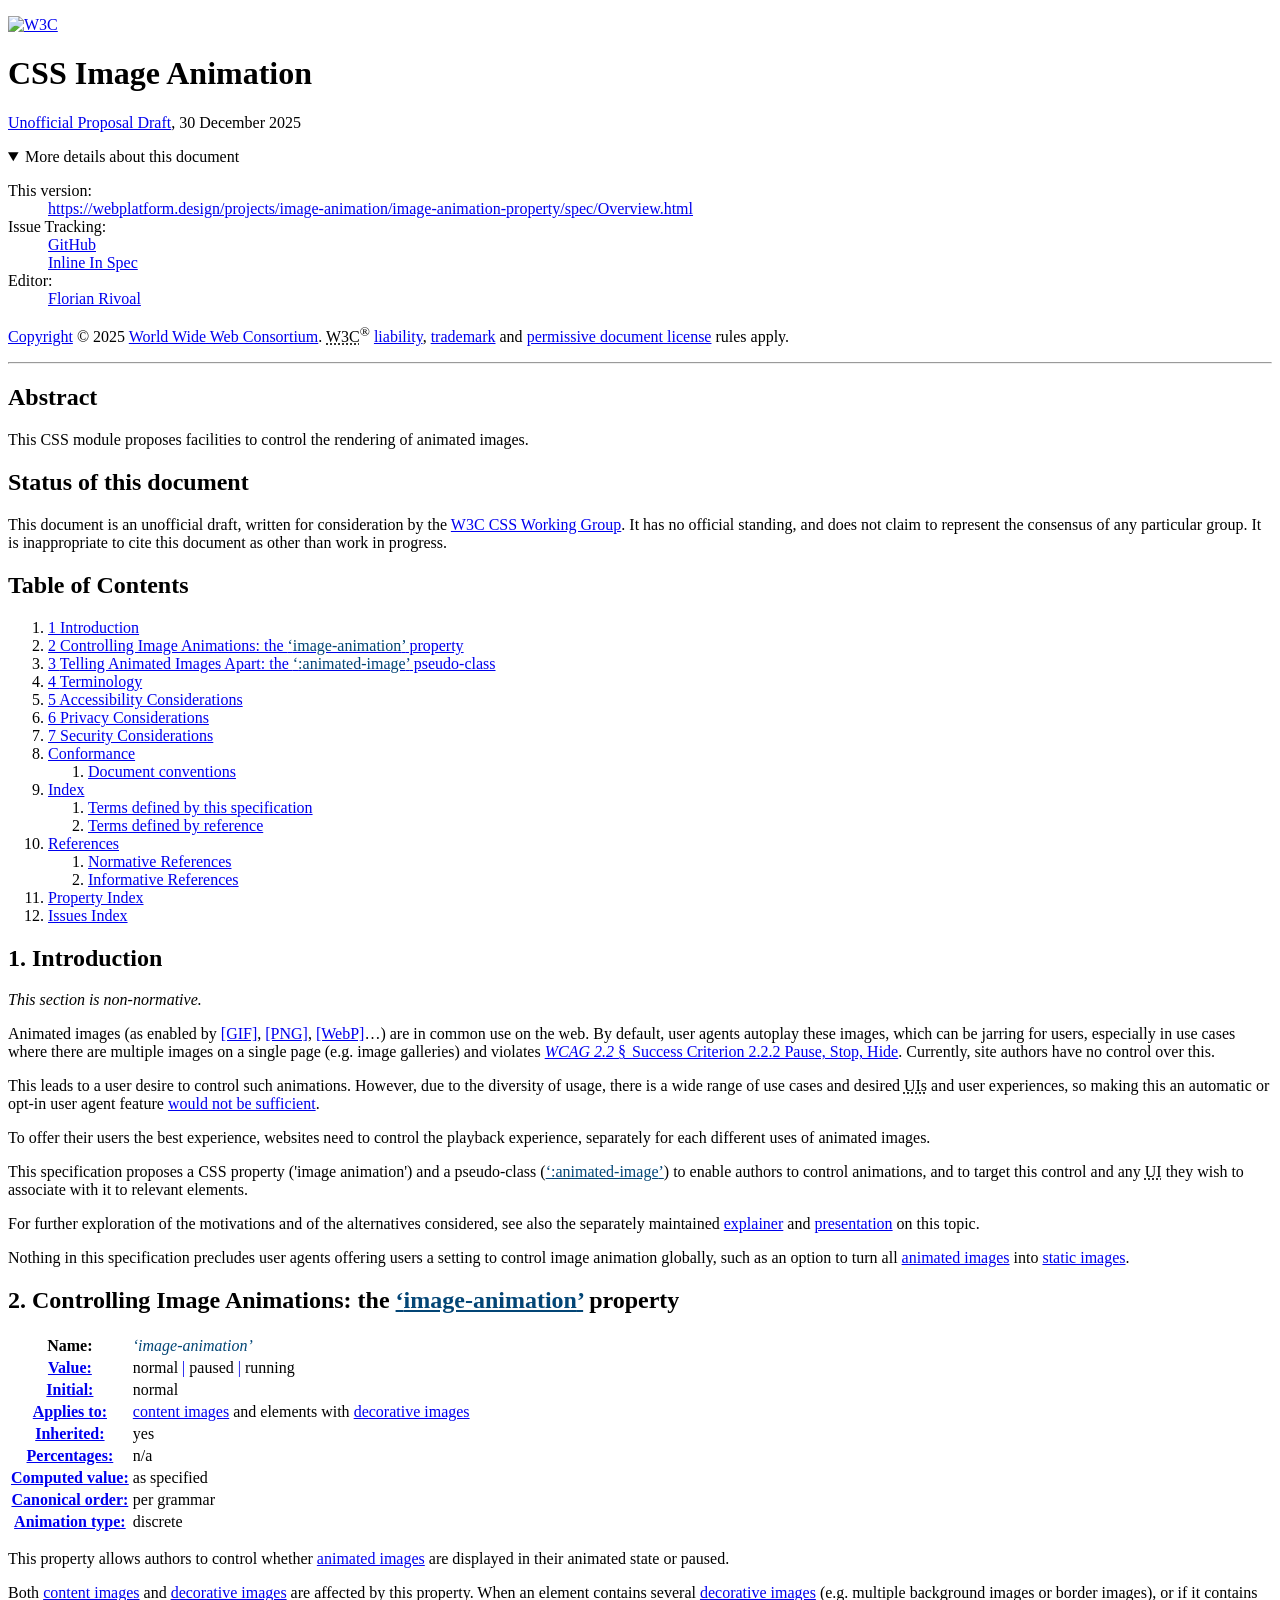
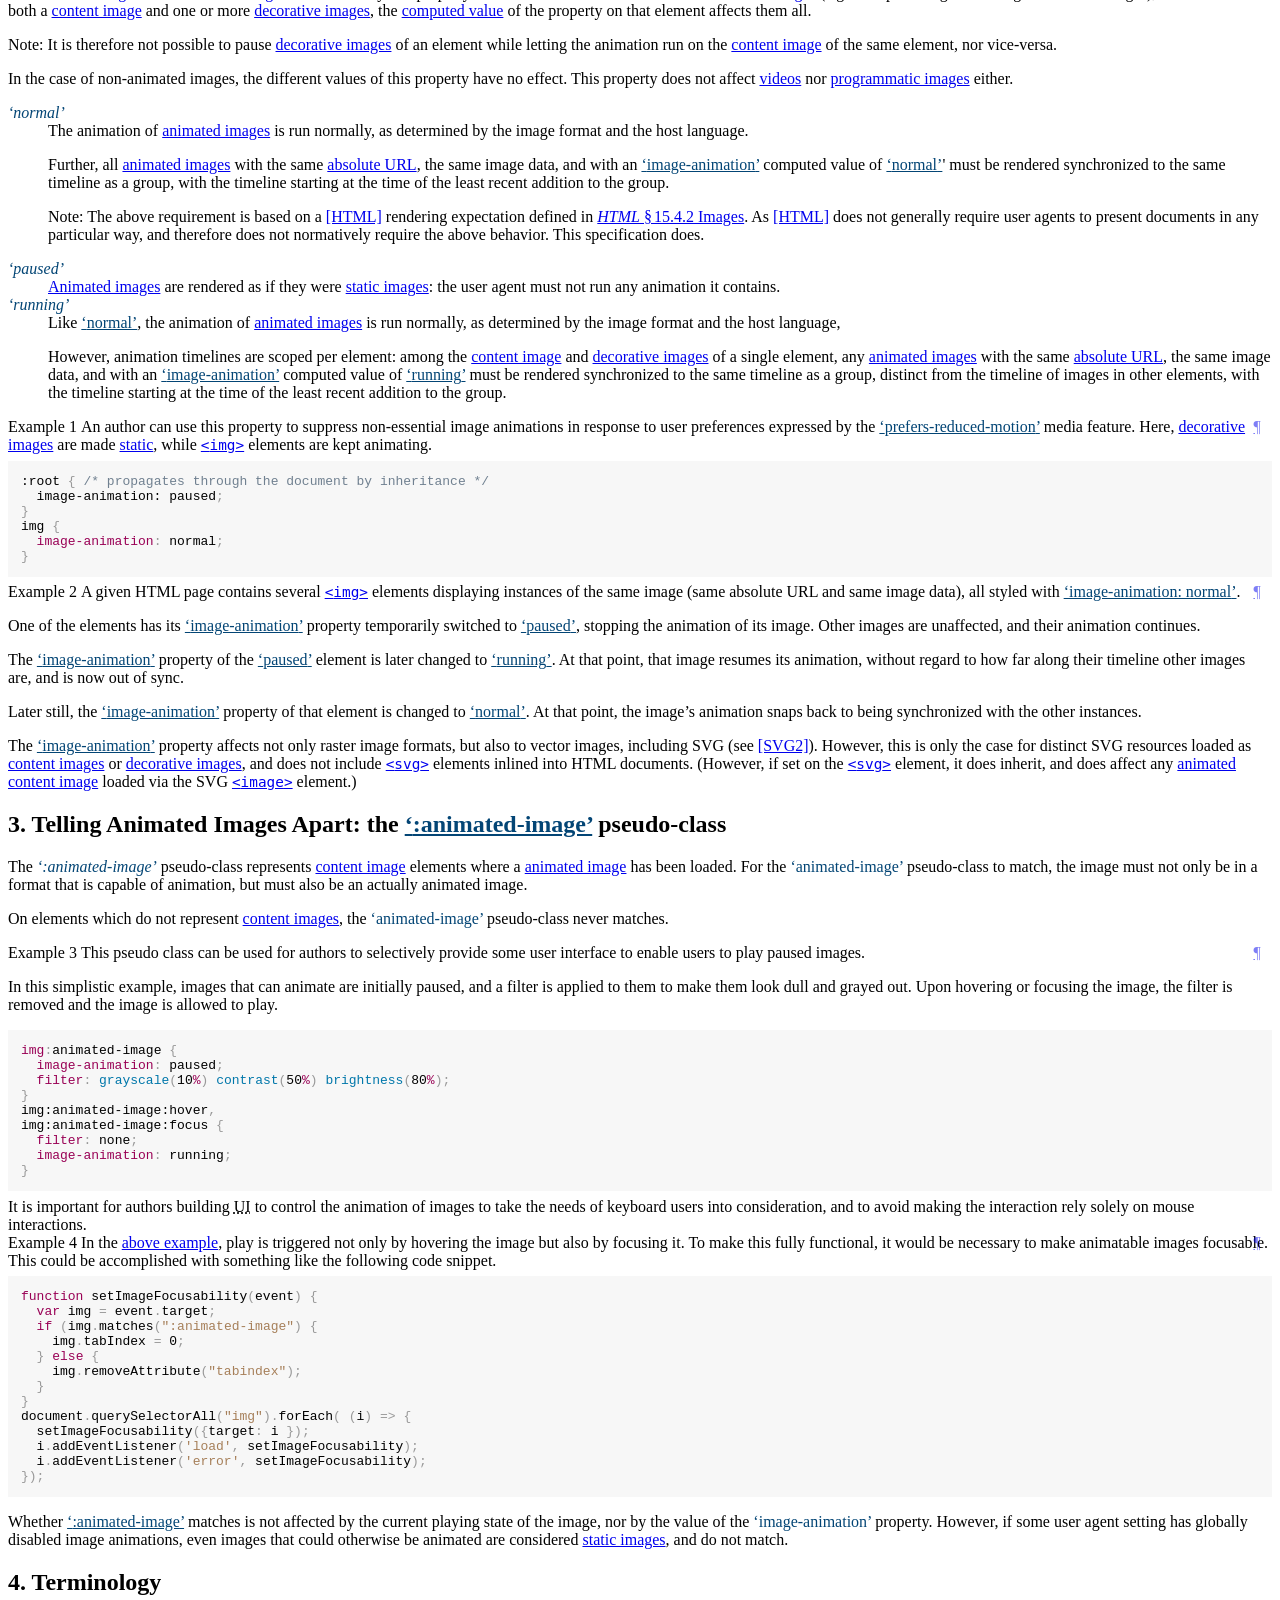
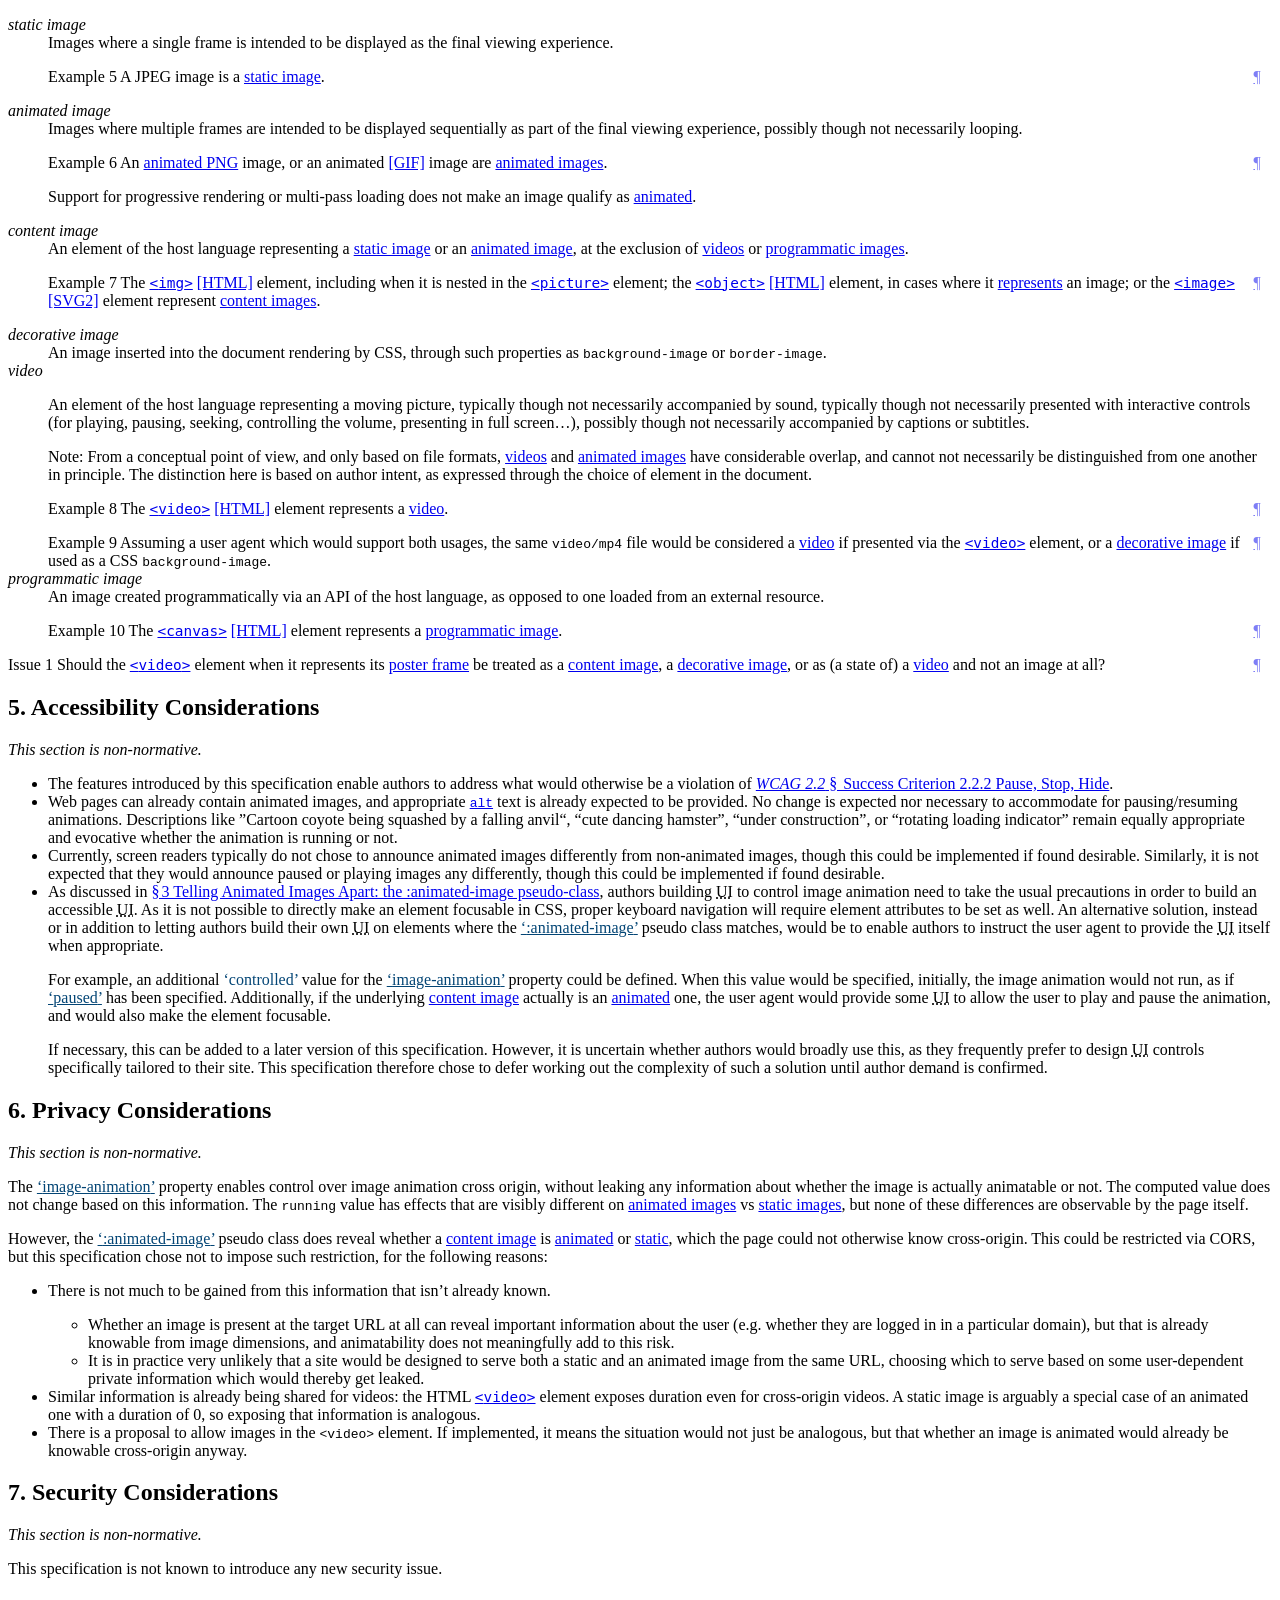
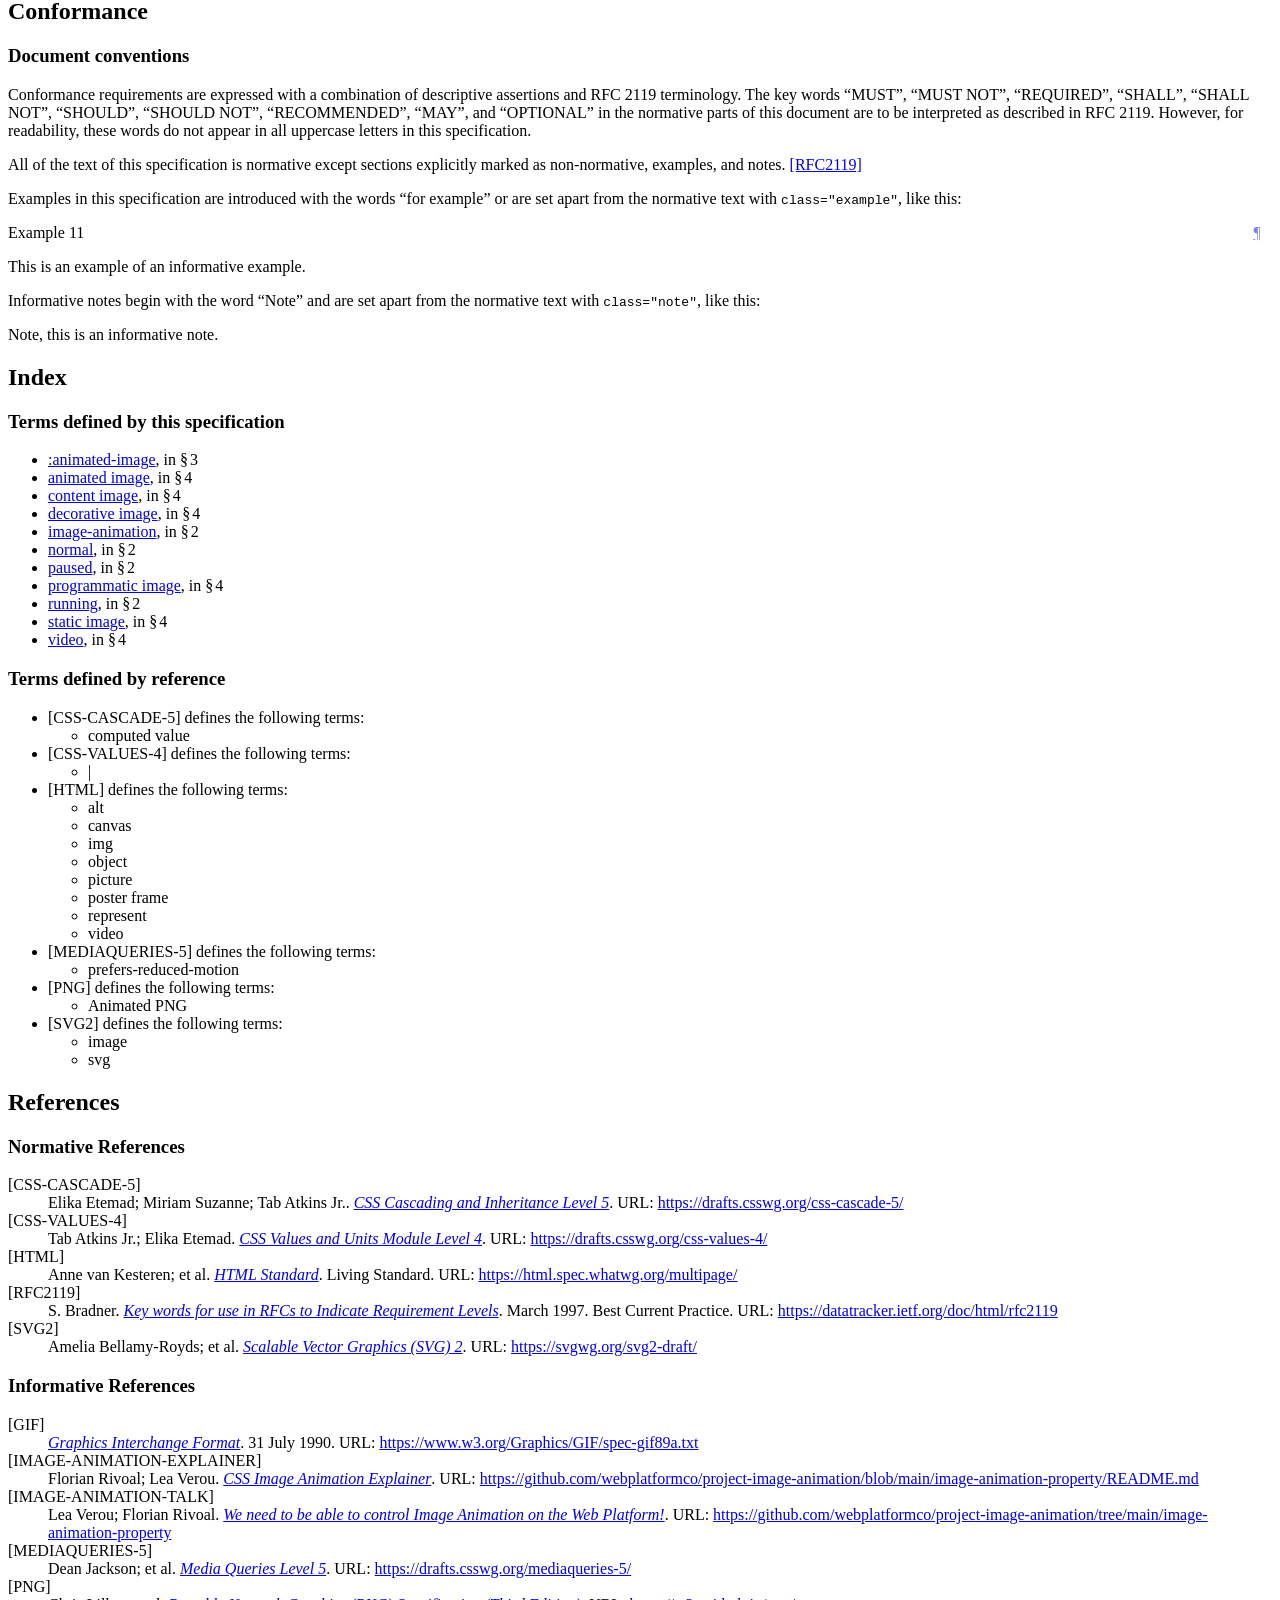
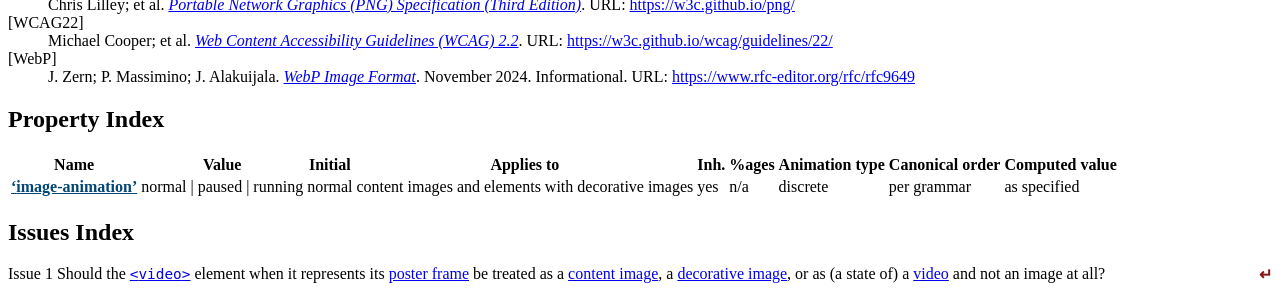
==== image-animation-property/spec/Overview.html @ d6d46c30 "Add first draft of css spec for image animation" ====
<!doctype html><html lang="en">
 <head>
  <meta content="text/html; charset=utf-8" http-equiv="Content-Type">
  <meta content="width=device-width, initial-scale=1, shrink-to-fit=no" name="viewport">
  <title>CSS Image Animation</title>
  <meta content="UD" name="w3c-status">
  <link href="https://www.w3.org/StyleSheets/TR/2021/W3C-UD" rel="stylesheet">
  <meta content="Bikeshed version be42ac8f6, updated Mon Dec 22 21:45:05 2025 +0000" name="generator">
  <link href="https://webplatform.design/projects/image-animation/image-animation-property/spec/Overview.html" rel="canonical">
  <link href="https://www.w3.org/2008/site/images/favicon.ico" rel="icon">
  <meta content="af0e8316a4fd6aa666dcb60cdbe8f137512e8026" name="revision">
  <meta content="dark light" name="color-scheme">
  <link href="https://www.w3.org/StyleSheets/TR/2021/dark.css" media="(prefers-color-scheme: dark)" rel="stylesheet" type="text/css">
<style>/* Boilerplate: style-autolinks */
.css.css, .property.property, .descriptor.descriptor {
    color: var(--a-normal-text);
    font-size: inherit;
    font-family: inherit;
}
.css::before, .property::before, .descriptor::before {
    content: "‘";
}
.css::after, .property::after, .descriptor::after {
    content: "’";
}
.property, .descriptor {
    /* Don't wrap property and descriptor names */
    white-space: nowrap;
}
.type { /* CSS value <type> */
    font-style: italic;
}
pre .property::before, pre .property::after {
    content: "";
}
[data-link-type="property"]::before,
[data-link-type="propdesc"]::before,
[data-link-type="descriptor"]::before,
[data-link-type="value"]::before,
[data-link-type="function"]::before,
[data-link-type="at-rule"]::before,
[data-link-type="selector"]::before,
[data-link-type="maybe"]::before {
    content: "‘";
}
[data-link-type="property"]::after,
[data-link-type="propdesc"]::after,
[data-link-type="descriptor"]::after,
[data-link-type="value"]::after,
[data-link-type="function"]::after,
[data-link-type="at-rule"]::after,
[data-link-type="selector"]::after,
[data-link-type="maybe"]::after {
    content: "’";
}

[data-link-type].production::before,
[data-link-type].production::after,
.prod [data-link-type]::before,
.prod [data-link-type]::after {
    content: "";
}

[data-link-type=element],
[data-link-type=element-attr] {
    font-family: Menlo, Consolas, "DejaVu Sans Mono", monospace;
    font-size: .9em;
}
[data-link-type=element]::before { content: "<" }
[data-link-type=element]::after  { content: ">" }

[data-link-type=biblio] {
    white-space: pre;
}

@media (prefers-color-scheme: dark) {
    :root {
        --selflink-text: black;
        --selflink-bg: silver;
        --selflink-hover-text: white;
    }
}
</style>
<style>/* Boilerplate: style-colors */
/* Any --*-text not paired with a --*-bg is assumed to have a transparent bg */
:root {
    color-scheme: light dark;

    --text: black;
    --bg: white;

    --unofficial-watermark: url(https://www.w3.org/StyleSheets/TR/2016/logos/UD-watermark);

    --logo-bg: #1a5e9a;
    --logo-active-bg: #c00;
    --logo-text: white;

    --tocnav-normal-text: #707070;
    --tocnav-normal-bg: var(--bg);
    --tocnav-hover-text: var(--tocnav-normal-text);
    --tocnav-hover-bg: #f8f8f8;
    --tocnav-active-text: #c00;
    --tocnav-active-bg: var(--tocnav-normal-bg);

    --tocsidebar-text: var(--text);
    --tocsidebar-bg: #f7f8f9;
    --tocsidebar-shadow: rgba(0,0,0,.1);
    --tocsidebar-heading-text: hsla(203,20%,40%,.7);

    --toclink-text: var(--text);
    --toclink-underline: #3980b5;
    --toclink-visited-text: var(--toclink-text);
    --toclink-visited-underline: #054572;

    --heading-text: #005a9c;

    --hr-text: var(--text);

    --algo-border: #def;

    --del-text: red;
    --del-bg: transparent;
    --ins-text: #080;
    --ins-bg: transparent;

    --a-normal-text: #034575;
    --a-normal-underline: #bbb;
    --a-visited-text: var(--a-normal-text);
    --a-visited-underline: #707070;
    --a-hover-bg: rgba(75%, 75%, 75%, .25);
    --a-active-text: #c00;
    --a-active-underline: #c00;

    --blockquote-border: silver;
    --blockquote-bg: transparent;
    --blockquote-text: currentcolor;

    --issue-border: #e05252;
    --issue-bg: #fbe9e9;
    --issue-text: var(--text);
    --issueheading-text: #831616;

    --example-border: #e0cb52;
    --example-bg: #fcfaee;
    --example-text: var(--text);
    --exampleheading-text: #574b0f;

    --note-border: #52e052;
    --note-bg: #e9fbe9;
    --note-text: var(--text);
    --noteheading-text: hsl(120, 70%, 30%);
    --notesummary-underline: silver;

    --assertion-border: #aaa;
    --assertion-bg: #eee;
    --assertion-text: black;

    --advisement-border: orange;
    --advisement-bg: #fec;
    --advisement-text: var(--text);
    --advisementheading-text: #b35f00;

    --warning-border: red;
    --warning-bg: hsla(40,100%,50%,0.95);
    --warning-text: var(--text);

    --amendment-border: #330099;
    --amendment-bg: #F5F0FF;
    --amendment-text: var(--text);
    --amendmentheading-text: #220066;

    --def-border: #8ccbf2;
    --def-bg: #def;
    --def-text: var(--text);
    --defrow-border: #bbd7e9;

    --datacell-border: silver;

    --indexinfo-text: #707070;

    --indextable-hover-text: black;
    --indextable-hover-bg: #f7f8f9;

    --outdatedspec-bg: rgba(0, 0, 0, .5);
    --outdatedspec-text: black;
    --outdated-bg: maroon;
    --outdated-text: white;
    --outdated-shadow: red;

    --editedrec-bg: darkorange;
}

@media (prefers-color-scheme: dark) {
    :root {
        --text: #ddd;
        --bg: black;

        --unofficial-watermark: url("data:image/svg+xml,%3Csvg xmlns='http://www.w3.org/2000/svg' width='400' height='400'%3E%3Cg fill='%23100808' transform='translate(200 200) rotate(-45) translate(-200 -200)' stroke='%23100808' stroke-width='3'%3E%3Ctext x='50%25' y='220' style='font: bold 70px sans-serif; text-anchor: middle; letter-spacing: 6px;'%3EUNOFFICIAL%3C/text%3E%3Ctext x='50%25' y='305' style='font: bold 70px sans-serif; text-anchor: middle; letter-spacing: 6px;'%3EDRAFT%3C/text%3E%3C/g%3E%3C/svg%3E");

        --logo-bg: #1a5e9a;
        --logo-active-bg: #c00;
        --logo-text: white;

        --tocnav-normal-text: #999;
        --tocnav-normal-bg: var(--bg);
        --tocnav-hover-text: var(--tocnav-normal-text);
        --tocnav-hover-bg: #080808;
        --tocnav-active-text: #f44;
        --tocnav-active-bg: var(--tocnav-normal-bg);

        --tocsidebar-text: var(--text);
        --tocsidebar-bg: #080808;
        --tocsidebar-shadow: rgba(255,255,255,.1);
        --tocsidebar-heading-text: hsla(203,20%,40%,.7);

        --toclink-text: var(--text);
        --toclink-underline: #6af;
        --toclink-visited-text: var(--toclink-text);
        --toclink-visited-underline: #054572;

        --heading-text: #8af;

        --hr-text: var(--text);

        --algo-border: #456;

        --del-text: #f44;
        --del-bg: transparent;
        --ins-text: #4a4;
        --ins-bg: transparent;

        --a-normal-text: #6af;
        --a-normal-underline: #555;
        --a-visited-text: var(--a-normal-text);
        --a-visited-underline: var(--a-normal-underline);
        --a-hover-bg: rgba(25%, 25%, 25%, .2);
        --a-active-text: #f44;
        --a-active-underline: var(--a-active-text);

        --borderedblock-bg: rgba(255, 255, 255, .05);

        --blockquote-border: silver;
        --blockquote-bg: var(--borderedblock-bg);
        --blockquote-text: currentcolor;

        --issue-border: #e05252;
        --issue-bg: var(--borderedblock-bg);
        --issue-text: var(--text);
        --issueheading-text: hsl(0deg, 70%, 70%);

        --example-border: hsl(50deg, 90%, 60%);
        --example-bg: var(--borderedblock-bg);
        --example-text: var(--text);
        --exampleheading-text: hsl(50deg, 70%, 70%);

        --note-border: hsl(120deg, 100%, 35%);
        --note-bg: var(--borderedblock-bg);
        --note-text: var(--text);
        --noteheading-text: hsl(120, 70%, 70%);
        --notesummary-underline: silver;

        --assertion-border: #444;
        --assertion-bg: var(--borderedblock-bg);
        --assertion-text: var(--text);

        --advisement-border: orange;
        --advisement-bg: #222218;
        --advisement-text: var(--text);
        --advisementheading-text: #f84;

        --warning-border: red;
        --warning-bg: hsla(40,100%,20%,0.95);
        --warning-text: var(--text);

        --amendment-border: #330099;
        --amendment-bg: #080010;
        --amendment-text: var(--text);
        --amendmentheading-text: #cc00ff;

        --def-border: #8ccbf2;
        --def-bg: #080818;
        --def-text: var(--text);
        --defrow-border: #136;

        --datacell-border: silver;

        --indexinfo-text: #aaa;

        --indextable-hover-text: var(--text);
        --indextable-hover-bg: #181818;

        --outdatedspec-bg: rgba(255, 255, 255, .5);
        --outdatedspec-text: black;
        --outdated-bg: maroon;
        --outdated-text: white;
        --outdated-shadow: red;

        --editedrec-bg: darkorange;
    }
    /* In case a transparent-bg image doesn't expect to be on a dark bg,
       which is quite common in practice... */
    img { background: white; }
}
</style>
<style>/* Boilerplate: style-counters */
body {
    counter-reset: example figure issue;
}
.issue {
    counter-increment: issue;
}
.issue:not(.no-marker)::before {
    content: "Issue " counter(issue);
}

.example {
    counter-increment: example;
}
.example:not(.no-marker)::before {
    content: "Example " counter(example);
}
.invalid.example:not(.no-marker)::before,
.illegal.example:not(.no-marker)::before {
    content: "Invalid Example " counter(example);
}

figcaption {
    counter-increment: figure;
}
figcaption:not(.no-marker)::before {
    content: "Figure " counter(figure) " ";
}
</style>
<style>/* Boilerplate: style-dfn-panel */
:root {
    --dfnpanel-bg: #ddd;
    --dfnpanel-text: var(--text);
    --dfnpanel-target-bg: #ffc;
    --dfnpanel-target-outline: orange;
}
@media (prefers-color-scheme: dark) {
    :root {
        --dfnpanel-bg: #222;
        --dfnpanel-text: var(--text);
        --dfnpanel-target-bg: #333;
        --dfnpanel-target-outline: silver;
    }
}
.dfn-panel {
    position: absolute;
    z-index: 35;
    width: 20em;
    width: 300px;
    height: auto;
    max-height: 500px;
    overflow: auto;
    padding: 0.5em 0.75em;
    font: small Helvetica Neue, sans-serif, Droid Sans Fallback;
    background: var(--dfnpanel-bg);
    color: var(--dfnpanel-text);
    border: outset 0.2em;
    white-space: normal; /* in case it's moved into a pre */
}
.dfn-panel:not(.on) { display: none; }
.dfn-panel * { margin: 0; padding: 0; text-indent: 0; }
.dfn-panel > b { display: block; }
.dfn-panel a { color: var(--dfnpanel-text); }
.dfn-panel a:not(:hover) { text-decoration: none !important; border-bottom: none !important; }
.dfn-panel a:focus {
    outline: 5px auto Highlight;
    outline: 5px auto -webkit-focus-ring-color;
}
.dfn-panel > b + b { margin-top: 0.25em; }
.dfn-panel ul { padding: 0 0 0 1em; list-style: none; }
.dfn-panel li a {
    max-width: calc(300px - 1.5em - 1em);
    overflow: hidden;
    text-overflow: ellipsis;
}

.dfn-panel.activated {
    display: inline-block;
    position: fixed;
    left: 8px;
    bottom: 2em;
    margin: 0 auto;
    max-width: calc(100vw - 1.5em - .4em - .5em);
    max-height: 30vh;
    transition: left 1s ease-out, bottom 1s ease-out;
}

.dfn-panel .link-item:hover {
    text-decoration: underline;
}
.dfn-panel .link-item .copy-icon {
    opacity: 0;
}
.dfn-panel .link-item:hover .copy-icon,
.dfn-panel .link-item .copy-icon:focus {
    opacity: 1;
}

.dfn-panel .copy-icon {
    display: inline-block;
    margin-right: 0.5em;
    width: 0.85em;
    height: 1em;
    border-radius: 3px;
    background-color: #ccc;
    cursor: pointer;
}

.dfn-panel .copy-icon .icon {
    width: 100%;
    height: 100%;
    background-color: #fff;
    display: flex;
    justify-content: center;
    align-items: center;
    position: relative;
}

.dfn-panel .copy-icon .icon::before {
    content: "";
    position: absolute;
    top: 0;
    left: 0;
    width: 100%;
    height: 100%;
    border: 1px solid black;
    background-color: #ccc;
    opacity: 0.25;
    transform: translate(3px, -3px);
}

.dfn-panel .copy-icon:active .icon::before {
    opacity: 1;
}

.dfn-paneled[role="button"] { cursor: help; }

.highlighted {
    animation: target-fade 3s;
}

@keyframes target-fade {
    from {
        background-color: var(--dfnpanel-target-bg);
        outline: 5px solid var(--dfnpanel-target-outline);
    }
    to {
        color: var(--a-normal-text);
        background-color: transparent;
        outline: transparent;
    }
}
</style>
<style>/* Boilerplate: style-issues */
a[href].issue-return {
    float: right;
    float: inline-end;
    color: var(--issueheading-text);
    font-weight: bold;
    text-decoration: none;
}
</style>
<style>/* Boilerplate: style-md-lists */
/* This is a weird hack for me not yet following the commonmark spec
   regarding paragraph and lists. */
[data-md] > :first-child {
    margin-top: 0;
}
[data-md] > :last-child {
    margin-bottom: 0;
}
</style>
<style>/* Boilerplate: style-ref-hints */
:root {
    --ref-hint-bg: #ddd;
    --ref-hint-text: var(--text);
}
@media (prefers-color-scheme: dark) {
    :root {
        --ref-hint-bg: #222;
        --ref-hint-text: var(--text);
    }
}

.ref-hint {
    display: inline-block;
    position: absolute;
    z-index: 35;
    width: 20em;
    width: 300px;
    height: auto;
    max-height: 500px;
    overflow: auto;
    padding: 0.5em 0.5em;
    font: small Helvetica Neue, sans-serif, Droid Sans Fallback;
    background: var(--ref-hint-bg);
    color: var(--ref-hint-text);
    border: outset 0.2em;
    white-space: normal; /* in case it's moved into a pre */
}

.ref-hint * { margin: 0; padding: 0; text-indent: 0; }

.ref-hint ul { padding: 0 0 0 1em; list-style: none; }
</style>
<style>/* Boilerplate: style-selflinks */
:root {
    --selflink-text: white;
    --selflink-bg: gray;
    --selflink-hover-text: black;
}
.heading, .issue, .note, .example, li, dt {
    position: relative;
}
a.self-link {
    position: absolute;
    top: 0;
    left: calc(-1 * (3.5rem - 26px));
    width: calc(3.5rem - 26px);
    height: 2em;
    text-align: center;
    border: none;
    transition: opacity .2s;
    opacity: .5;
}
a.self-link:hover {
    opacity: 1;
}
.heading > a.self-link {
    font-size: 83%;
}
.example > a.self-link,
.note > a.self-link,
.issue > a.self-link {
    /* These blocks are overflow:auto, so positioning outside
       doesn't work. */
    left: auto;
    right: 0;
}
li > a.self-link {
    left: calc(-1 * (3.5rem - 26px) - 2em);
}
dfn > a.self-link {
    top: auto;
    left: auto;
    opacity: 0;
    width: 1.5em;
    height: 1.5em;
    background: var(--selflink-bg);
    color: var(--selflink-text);
    font-style: normal;
    transition: opacity .2s, background-color .2s, color .2s;
}
dfn:hover > a.self-link {
    opacity: 1;
}
dfn > a.self-link:hover {
    color: var(--selflink-hover-text);
}

a.self-link::before            { content: "¶"; }
.heading > a.self-link::before { content: "§"; }
dfn > a.self-link::before      { content: "#"; }
</style>
<style>/* Boilerplate: style-syntax-highlighting */
code.highlight { padding: .1em; border-radius: .3em; }
pre.highlight, pre > code.highlight { display: block; padding: 1em; margin: .5em 0; overflow: auto; border-radius: 0; }

.highlight:not(.idl) { background: rgba(0, 0, 0, .03); }
c-[a] { color: #990055 } /* Keyword.Declaration */
c-[b] { color: #990055 } /* Keyword.Type */
c-[c] { color: #708090 } /* Comment */
c-[d] { color: #708090 } /* Comment.Multiline */
c-[e] { color: #0077aa } /* Name.Attribute */
c-[f] { color: #669900 } /* Name.Tag */
c-[g] { color: #222222 } /* Name.Variable */
c-[k] { color: #990055 } /* Keyword */
c-[l] { color: #000000 } /* Literal */
c-[m] { color: #000000 } /* Literal.Number */
c-[n] { color: #0077aa } /* Name */
c-[o] { color: #999999 } /* Operator */
c-[p] { color: #999999 } /* Punctuation */
c-[s] { color: #a67f59 } /* Literal.String */
c-[t] { color: #a67f59 } /* Literal.String.Single */
c-[u] { color: #a67f59 } /* Literal.String.Double */
c-[cp] { color: #708090 } /* Comment.Preproc */
c-[c1] { color: #708090 } /* Comment.Single */
c-[cs] { color: #708090 } /* Comment.Special */
c-[kc] { color: #990055 } /* Keyword.Constant */
c-[kn] { color: #990055 } /* Keyword.Namespace */
c-[kp] { color: #990055 } /* Keyword.Pseudo */
c-[kr] { color: #990055 } /* Keyword.Reserved */
c-[ld] { color: #000000 } /* Literal.Date */
c-[nc] { color: #0077aa } /* Name.Class */
c-[no] { color: #0077aa } /* Name.Constant */
c-[nd] { color: #0077aa } /* Name.Decorator */
c-[ni] { color: #0077aa } /* Name.Entity */
c-[ne] { color: #0077aa } /* Name.Exception */
c-[nf] { color: #0077aa } /* Name.Function */
c-[nl] { color: #0077aa } /* Name.Label */
c-[nn] { color: #0077aa } /* Name.Namespace */
c-[py] { color: #0077aa } /* Name.Property */
c-[ow] { color: #999999 } /* Operator.Word */
c-[mb] { color: #000000 } /* Literal.Number.Bin */
c-[mf] { color: #000000 } /* Literal.Number.Float */
c-[mh] { color: #000000 } /* Literal.Number.Hex */
c-[mi] { color: #000000 } /* Literal.Number.Integer */
c-[mo] { color: #000000 } /* Literal.Number.Oct */
c-[sb] { color: #a67f59 } /* Literal.String.Backtick */
c-[sc] { color: #a67f59 } /* Literal.String.Char */
c-[sd] { color: #a67f59 } /* Literal.String.Doc */
c-[se] { color: #a67f59 } /* Literal.String.Escape */
c-[sh] { color: #a67f59 } /* Literal.String.Heredoc */
c-[si] { color: #a67f59 } /* Literal.String.Interpol */
c-[sx] { color: #a67f59 } /* Literal.String.Other */
c-[sr] { color: #a67f59 } /* Literal.String.Regex */
c-[ss] { color: #a67f59 } /* Literal.String.Symbol */
c-[vc] { color: #0077aa } /* Name.Variable.Class */
c-[vg] { color: #0077aa } /* Name.Variable.Global */
c-[vi] { color: #0077aa } /* Name.Variable.Instance */
c-[il] { color: #000000 } /* Literal.Number.Integer.Long */

@media (prefers-color-scheme: dark) {
    .highlight:not(.idl) { background: rgba(255, 255, 255, .05); }

    c-[a] { color: #d33682 } /* Keyword.Declaration */
    c-[b] { color: #d33682 } /* Keyword.Type */
    c-[c] { color: #2aa198 } /* Comment */
    c-[d] { color: #2aa198 } /* Comment.Multiline */
    c-[e] { color: #268bd2 } /* Name.Attribute */
    c-[f] { color: #b58900 } /* Name.Tag */
    c-[g] { color: #cb4b16 } /* Name.Variable */
    c-[k] { color: #d33682 } /* Keyword */
    c-[l] { color: #657b83 } /* Literal */
    c-[m] { color: #657b83 } /* Literal.Number */
    c-[n] { color: #268bd2 } /* Name */
    c-[o] { color: #657b83 } /* Operator */
    c-[p] { color: #657b83 } /* Punctuation */
    c-[s] { color: #6c71c4 } /* Literal.String */
    c-[t] { color: #6c71c4 } /* Literal.String.Single */
    c-[u] { color: #6c71c4 } /* Literal.String.Double */
    c-[ch] { color: #2aa198 } /* Comment.Hashbang */
    c-[cp] { color: #2aa198 } /* Comment.Preproc */
    c-[cpf] { color: #2aa198 } /* Comment.PreprocFile */
    c-[c1] { color: #2aa198 } /* Comment.Single */
    c-[cs] { color: #2aa198 } /* Comment.Special */
    c-[kc] { color: #d33682 } /* Keyword.Constant */
    c-[kn] { color: #d33682 } /* Keyword.Namespace */
    c-[kp] { color: #d33682 } /* Keyword.Pseudo */
    c-[kr] { color: #d33682 } /* Keyword.Reserved */
    c-[ld] { color: #657b83 } /* Literal.Date */
    c-[nc] { color: #268bd2 } /* Name.Class */
    c-[no] { color: #268bd2 } /* Name.Constant */
    c-[nd] { color: #268bd2 } /* Name.Decorator */
    c-[ni] { color: #268bd2 } /* Name.Entity */
    c-[ne] { color: #268bd2 } /* Name.Exception */
    c-[nf] { color: #268bd2 } /* Name.Function */
    c-[nl] { color: #268bd2 } /* Name.Label */
    c-[nn] { color: #268bd2 } /* Name.Namespace */
    c-[py] { color: #268bd2 } /* Name.Property */
    c-[ow] { color: #657b83 } /* Operator.Word */
    c-[mb] { color: #657b83 } /* Literal.Number.Bin */
    c-[mf] { color: #657b83 } /* Literal.Number.Float */
    c-[mh] { color: #657b83 } /* Literal.Number.Hex */
    c-[mi] { color: #657b83 } /* Literal.Number.Integer */
    c-[mo] { color: #657b83 } /* Literal.Number.Oct */
    c-[sa] { color: #6c71c4 } /* Literal.String.Affix */
    c-[sb] { color: #6c71c4 } /* Literal.String.Backtick */
    c-[sc] { color: #6c71c4 } /* Literal.String.Char */
    c-[dl] { color: #6c71c4 } /* Literal.String.Delimiter */
    c-[sd] { color: #6c71c4 } /* Literal.String.Doc */
    c-[se] { color: #6c71c4 } /* Literal.String.Escape */
    c-[sh] { color: #6c71c4 } /* Literal.String.Heredoc */
    c-[si] { color: #6c71c4 } /* Literal.String.Interpol */
    c-[sx] { color: #6c71c4 } /* Literal.String.Other */
    c-[sr] { color: #6c71c4 } /* Literal.String.Regex */
    c-[ss] { color: #6c71c4 } /* Literal.String.Symbol */
    c-[fm] { color: #268bd2 } /* Name.Function.Magic */
    c-[vc] { color: #cb4b16 } /* Name.Variable.Class */
    c-[vg] { color: #cb4b16 } /* Name.Variable.Global */
    c-[vi] { color: #cb4b16 } /* Name.Variable.Instance */
    c-[vm] { color: #cb4b16 } /* Name.Variable.Magic */
    c-[il] { color: #657b83 } /* Literal.Number.Integer.Long */
}
</style>
 <body class="h-entry">
  <div class="head">
   <p data-fill-with="logo"><a class="logo" href="https://www.w3.org/">
    <img alt="W3C" height="48" src="https://www.w3.org/StyleSheets/TR/2021/logos/W3C" width="72">
</a>
</p>
   <h1 class="no-ref p-name" id="title">CSS Image Animation</h1>
   <p id="w3c-state"><a href="https://www.w3.org/standards/types/#UD">Unofficial Proposal Draft</a>,
    <time class="dt-updated" datetime="2025-12-30">30 December 2025</time></p>
   <details open>
    <summary>More details about this document</summary>
    <div data-fill-with="spec-metadata">
     <dl>
      <dt>This version:
      <dd><a class="u-url" href="https://webplatform.design/projects/image-animation/image-animation-property/spec/Overview.html">https://webplatform.design/projects/image-animation/image-animation-property/spec/Overview.html</a>
      <dt>Issue Tracking:
      <dd><a href="https://github.com/webplatformco/project-image-animation/issues/">GitHub</a>
      <dd><a href="#issues-index">Inline In Spec</a>
      <dt class="editor">Editor:
      <dd class="editor h-card p-author vcard"><a class="fn p-name u-url url" href="http://florian.rivoal.net">Florian Rivoal</a>
     </dl>
    </div>
   </details>
   <div data-fill-with="warning"></div>
   <p class="copyright" data-fill-with="copyright"><a href="https://www.w3.org/policies/#copyright">Copyright</a> © 2025 <a href="https://www.w3.org/">World Wide Web Consortium</a>. <abbr title="World Wide Web Consortium">W3C</abbr><sup>®</sup> <a href="https://www.w3.org/policies/#Legal_Disclaimer">liability</a>, <a href="https://www.w3.org/policies/#W3C_Trademarks">trademark</a> and <a href="https://www.w3.org/copyright/software-license/" rel="license" title="W3C Software and Document License">permissive document license</a> rules apply.
</p>
   <hr title="Separator for header">
  </div>
  <div class="p-summary" data-fill-with="abstract">
   <h2 class="heading no-num no-ref no-toc settled" id="abstract"><span class="content">Abstract</span></h2>
   <p>This CSS module proposes facilities to control the rendering of animated images.</p>
  </div>
  <h2 class="heading no-num no-ref no-toc settled" id="sotd"><span class="content">Status of this document</span></h2>
  <div data-fill-with="status">
   <p></p>
   <p>This document is an unofficial draft,
written for consideration by the <a href="https://www.w3.org/groups/wg/css/">W3C CSS Working Group</a>.
It has no official standing,
and does not claim to represent the consensus of any particular group.
It is inappropriate to cite this document as other than work in progress.</p>
  </div>
  <div data-fill-with="at-risk"></div>
  <nav data-fill-with="table-of-contents" id="toc">
   <h2 class="no-num no-ref no-toc" id="contents">Table of Contents</h2>
   <ol class="toc">
    <li><a href="#intro"><span class="secno">1</span> <span class="content">Introduction</span></a>
    <li><a href="#image-animation"><span class="secno">2</span> <span class="content">Controlling Image Animations: the <span class="property">image-animation</span> property</span></a>
    <li><a href="#animated-image-pseudo"><span class="secno">3</span> <span class="content">Telling Animated Images Apart: the <span class="css">:animated-image</span> pseudo-class</span></a>
    <li><a href="#terminology"><span class="secno">4</span> <span class="content">Terminology</span></a>
    <li><a href="#a11y"><span class="secno">5</span> <span class="content">Accessibility Considerations</span></a>
    <li><a href="#priv"><span class="secno">6</span> <span class="content">Privacy Considerations</span></a>
    <li><a href="#sec"><span class="secno">7</span> <span class="content">Security Considerations</span></a>
    <li>
     <a href="#w3c-conformance"><span class="secno"></span> <span class="content">Conformance</span></a>
     <ol class="toc">
      <li><a href="#w3c-conventions"><span class="secno"></span> <span class="content">Document conventions</span></a>
     </ol>
    <li>
     <a href="#index"><span class="secno"></span> <span class="content">Index</span></a>
     <ol class="toc">
      <li><a href="#index-defined-here"><span class="secno"></span> <span class="content">Terms defined by this specification</span></a>
      <li><a href="#index-defined-elsewhere"><span class="secno"></span> <span class="content">Terms defined by reference</span></a>
     </ol>
    <li>
     <a href="#references"><span class="secno"></span> <span class="content">References</span></a>
     <ol class="toc">
      <li><a href="#normative"><span class="secno"></span> <span class="content">Normative References</span></a>
      <li><a href="#informative"><span class="secno"></span> <span class="content">Informative References</span></a>
     </ol>
    <li><a href="#property-index"><span class="secno"></span> <span class="content">Property Index</span></a>
    <li><a href="#issues-index"><span class="secno"></span> <span class="content">Issues Index</span></a>
   </ol>
  </nav>
  <main>
   <h2 class="heading settled" data-level="1" id="intro"><span class="secno">1. </span><span class="content">Introduction</span><a class="self-link" href="#intro"></a></h2>
   <div class="non-normative">
    <em>This section is non-normative.</em>


    <p>Animated images (as enabled by <a data-link-type="biblio" href="#biblio-gif" title="Graphics Interchange Format">[GIF]</a>, <a data-link-type="biblio" href="#biblio-png" title="Portable Network Graphics (PNG) Specification (Third Edition)">[PNG]</a>, <a data-link-type="biblio" href="#biblio-webp" title="WebP Image Format">[WebP]</a>…) are in common use on the web.
	By default, user agents autoplay these images,
	which can be jarring for users,
	especially in use cases where there are multiple images on a single page (e.g. image galleries)
	and violates <a href="https://w3c.github.io/wcag/guidelines/22/#pause-stop-hide"><cite>WCAG 2.2</cite> §  Success Criterion 2.2.2 Pause, Stop, Hide</a>.
	Currently,
	site authors have no control over this.</p>
    <p>This leads to a user desire to control such animations.
	However, due to the diversity of usage,
	there is a wide range of use cases and desired <abbr title="user interfaces">UIs</abbr> and user experiences,
	so making this an automatic or opt-in user agent feature <a href="https://github.com/webplatformco/project-image-animation/blob/main/image-animation-property/README.md#provide-this-as-a-ua-setting">would not be sufficient</a>.</p>
    <p>To offer their users the best experience,
	websites need to control the playback experience,
	separately for each different uses of animated images.</p>
    <p>This specification proposes a CSS property ('image animation')
	and a pseudo-class (<a class="css" data-link-type="maybe" href="#selectordef-animated-image" id="ref-for-selectordef-animated-image">:animated-image</a>)
	to enable authors to control animations,
	and to target this control and any <abbr title="user interface">UI</abbr> they wish to associate with it
	to relevant elements.</p>
    <p>For further exploration of the motivations and of the alternatives considered,
	see also the separately maintained
	<a data-biblio-display="inline" data-link-type="biblio" href="https://github.com/webplatformco/project-image-animation/blob/main/image-animation-property/README.md">explainer</a>
	and <a data-biblio-display="inline" data-link-type="biblio" href="https://github.com/webplatformco/project-image-animation/tree/main/image-animation-property">presentation</a>
	on this topic.</p>
    <div class="advisement">
		Nothing in this specification precludes user agents offering users
		a setting to control image animation globally,
		such as an option to turn all <a data-link-type="dfn" href="#animated-image" id="ref-for-animated-image">animated images</a> into <a data-link-type="dfn" href="#static-image" id="ref-for-static-image">static images</a>.
	</div>
   </div>
   <h2 class="heading settled" data-level="2" id="image-animation"><span class="secno">2. </span><span class="content">Controlling Image Animations: the <a class="css property" data-link-type="property" href="#propdef-image-animation" id="ref-for-propdef-image-animation">image-animation</a> property</span><a class="self-link" href="#image-animation"></a></h2>
   <table class="def propdef" data-link-for-hint="image-animation">
    <tbody>
     <tr>
      <th>Name:
      <td><dfn class="css dfn-paneled" data-dfn-type="property" data-export id="propdef-image-animation">image-animation</dfn>
     <tr class="value">
      <th><a href="https://www.w3.org/TR/css-values/#value-defs">Value:</a>
      <td class="prod">normal <a data-link-type="grammar" href="https://drafts.csswg.org/css-values-4/#comb-one" id="ref-for-comb-one">|</a> paused <a data-link-type="grammar" href="https://drafts.csswg.org/css-values-4/#comb-one" id="ref-for-comb-one①">|</a> running
     <tr>
      <th><a href="https://www.w3.org/TR/css-cascade/#initial-values">Initial:</a>
      <td>normal
     <tr>
      <th><a href="https://www.w3.org/TR/css-cascade/#applies-to">Applies to:</a>
      <td><a data-link-type="dfn" href="#content-image" id="ref-for-content-image">content images</a> and elements with <a data-link-type="dfn" href="#decorative-image" id="ref-for-decorative-image">decorative images</a>
     <tr>
      <th><a href="https://www.w3.org/TR/css-cascade/#inherited-property">Inherited:</a>
      <td>yes
     <tr>
      <th><a href="https://www.w3.org/TR/css-values/#percentages">Percentages:</a>
      <td>n/a
     <tr>
      <th><a href="https://www.w3.org/TR/css-cascade/#computed">Computed value:</a>
      <td>as specified
     <tr>
      <th><a href="https://www.w3.org/TR/cssom/#serializing-css-values">Canonical order:</a>
      <td>per grammar
     <tr>
      <th><a href="https://www.w3.org/TR/web-animations/#animation-type">Animation type:</a>
      <td>discrete
   </table>
   <p>This property allows authors to control
	whether <a data-link-type="dfn" href="#animated-image" id="ref-for-animated-image①">animated images</a> are displayed in their animated state
	or paused.</p>
   <p>Both <a data-link-type="dfn" href="#content-image" id="ref-for-content-image①">content images</a> and <a data-link-type="dfn" href="#decorative-image" id="ref-for-decorative-image①">decorative images</a> are affected by this property.
	When an element contains several <a data-link-type="dfn" href="#decorative-image" id="ref-for-decorative-image②">decorative images</a>
	(e.g. multiple background images or border images),
	or if it contains both a <a data-link-type="dfn" href="#content-image" id="ref-for-content-image②">content image</a> and one or more <a data-link-type="dfn" href="#decorative-image" id="ref-for-decorative-image③">decorative images</a>,
	the <a data-link-type="dfn" href="https://drafts.csswg.org/css-cascade-5/#computed-value" id="ref-for-computed-value">computed value</a> of the property on that element affects them all.</p>
   <p class="note" role="note"><span class="marker">Note:</span> It is therefore not possible to pause <a data-link-type="dfn" href="#decorative-image" id="ref-for-decorative-image④">decorative images</a> of an element
	while letting the animation run on the <a data-link-type="dfn" href="#content-image" id="ref-for-content-image③">content image</a> of the same element,
	nor vice-versa.</p>
   <p>In the case of non-animated images,
	the different values of this property have no effect.
	This property does not affect <a data-link-type="dfn" href="#video" id="ref-for-video">videos</a> nor <a data-link-type="dfn" href="#programmatic-image" id="ref-for-programmatic-image">programmatic images</a> either.</p>
   <dl>
    <dt><dfn class="css dfn-paneled" data-dfn-for="image-animation" data-dfn-type="value" data-export id="valdef-image-animation-normal">normal</dfn>
		
    <dd>
     
			The animation of <a data-link-type="dfn" href="#animated-image" id="ref-for-animated-image②">animated images</a> is run normally,
			as determined by the image format and the host language.


     <p>Further,
			all <a data-link-type="dfn" href="#animated-image" id="ref-for-animated-image③">animated images</a> with the same <a href="https://url.spec.whatwg.org/#syntax-url-absolute">absolute URL</a>,
			the same image data,
			and with an <a class="css property" data-link-type="property" href="#propdef-image-animation" id="ref-for-propdef-image-animation①">image-animation</a> computed value of <a class="css" data-link-type="maybe" href="#valdef-image-animation-normal" id="ref-for-valdef-image-animation-normal">normal</a>'
			must be rendered synchronized to the same timeline as a group,
			with the timeline starting at the time of the least recent addition to the group.</p>
     <p class="note" role="note"><span class="marker">Note:</span> The above requirement is based on a <a data-link-type="biblio" href="#biblio-html" title="HTML Standard">[HTML]</a> rendering expectation defined in  <a href="https://html.spec.whatwg.org/multipage/rendering.html#images-3"><cite>HTML</cite> § 15.4.2 Images</a>.
			As <a data-link-type="biblio" href="#biblio-html" title="HTML Standard">[HTML]</a> does not generally require user agents to present documents in any particular way,
			and therefore does not normatively require the above behavior.
			This specification does.</p>
    <dt><dfn class="css dfn-paneled" data-dfn-for="image-animation" data-dfn-type="value" data-export id="valdef-image-animation-paused">paused</dfn>
		
    <dd>
			<a data-link-type="dfn" href="#animated-image" id="ref-for-animated-image④">Animated images</a> are rendered as if they were <a data-link-type="dfn" href="#static-image" id="ref-for-static-image①">static images</a>:
			the user agent must not run any animation it contains.

		
    <dt><dfn class="css dfn-paneled" data-dfn-for="image-animation" data-dfn-type="value" data-export id="valdef-image-animation-running">running</dfn>
		
    <dd>
     
			Like <a class="css" data-link-type="maybe" href="#valdef-image-animation-normal" id="ref-for-valdef-image-animation-normal①">normal</a>,
			the animation of <a data-link-type="dfn" href="#animated-image" id="ref-for-animated-image⑤">animated images</a> is run normally,
			as determined by the image format and the host language,


     <p>However,
			animation timelines are scoped per element:
			among the <a data-link-type="dfn" href="#content-image" id="ref-for-content-image④">content image</a> and <a data-link-type="dfn" href="#decorative-image" id="ref-for-decorative-image⑤">decorative images</a> of a single element,
			any <a data-link-type="dfn" href="#animated-image" id="ref-for-animated-image⑥">animated images</a> with the same <a href="https://url.spec.whatwg.org/#syntax-url-absolute">absolute URL</a>,
			the same image data,
			and with an <a class="css property" data-link-type="property" href="#propdef-image-animation" id="ref-for-propdef-image-animation②">image-animation</a> computed value of <a class="css" data-link-type="maybe" href="#valdef-image-animation-running" id="ref-for-valdef-image-animation-running">running</a>
			must be rendered synchronized to the same timeline as a group,
			distinct from the timeline of images in other elements,
			with the timeline starting at the time of the least recent addition to the group.</p>
   </dl>
   <div class="example" id="prefers">
    <a class="self-link" href="#prefers"></a>
		An author can use this property to suppress non-essential image animations
		in response to user preferences expressed by the <a class="property" data-link-type="propdesc" href="https://drafts.csswg.org/mediaqueries-5/#descdef-media-prefers-reduced-motion" id="ref-for-descdef-media-prefers-reduced-motion">prefers-reduced-motion</a> media feature.
		Here, <a data-link-type="dfn" href="#decorative-image" id="ref-for-decorative-image⑥">decorative images</a> are made <a data-link-type="dfn" href="#static-image" id="ref-for-static-image②">static</a>,
		while <code><a data-link-type="element" href="https://html.spec.whatwg.org/multipage/embedded-content.html#the-img-element" id="ref-for-the-img-element">img</a></code> elements are kept animating.

		
<pre class="highlight lang-css">:root <c- p>{</c-> <c- c>/* propagates through the document by inheritance */</c->
  image-animation: paused<c- p>;</c->
<c- p>}</c->
img <c- p>{</c->
  <c- k>image-animation</c-><c- p>:</c-> normal<c- p>;</c->
<c- p>}</c->
</pre>
   </div>
   <div class="example" id="stop-start">
    <a class="self-link" href="#stop-start"></a>
		A given HTML page contains several <code><a data-link-type="element" href="https://html.spec.whatwg.org/multipage/embedded-content.html#the-img-element" id="ref-for-the-img-element①">img</a></code> elements
		displaying instances of the same image
		(same absolute URL and same image data),
		all styled with <a class="css" data-link-type="propdesc" href="#propdef-image-animation" id="ref-for-propdef-image-animation③">image-animation: normal</a>.


    <p>One of the elements has its <a class="css property" data-link-type="property" href="#propdef-image-animation" id="ref-for-propdef-image-animation④">image-animation</a> property temporarily switched to <a class="css" data-link-type="maybe" href="#valdef-image-animation-paused" id="ref-for-valdef-image-animation-paused">paused</a>,
		stopping the animation of its image.
		Other images are unaffected,
		and their animation continues.</p>
    <p>The <a class="css property" data-link-type="property" href="#propdef-image-animation" id="ref-for-propdef-image-animation⑤">image-animation</a> property of the <a class="css" data-link-type="maybe" href="#valdef-image-animation-paused" id="ref-for-valdef-image-animation-paused①">paused</a> element
		is later changed to <a class="css" data-link-type="maybe" href="#valdef-image-animation-running" id="ref-for-valdef-image-animation-running①">running</a>.
		At that point, that image resumes its animation,
		without regard to how far along their timeline other images are,
		and is now out of sync.</p>
    <p>Later still, the <a class="css property" data-link-type="property" href="#propdef-image-animation" id="ref-for-propdef-image-animation⑥">image-animation</a> property of that element
		is changed to <a class="css" data-link-type="maybe" href="#valdef-image-animation-normal" id="ref-for-valdef-image-animation-normal②">normal</a>.
		At that point, the image’s animation snaps back to being synchronized
		with the other instances.</p>
   </div>
   <p>The <a class="css property" data-link-type="property" href="#propdef-image-animation" id="ref-for-propdef-image-animation⑦">image-animation</a> property affects not only raster image formats,
	but also to vector images,
	<span class="non-normative">including SVG (see <a data-link-type="biblio" href="#biblio-svg2" title="Scalable Vector Graphics (SVG) 2">[SVG2]</a>)</span>.
	However, this is only the case for distinct SVG resources loaded as <a data-link-type="dfn" href="#content-image" id="ref-for-content-image⑤">content images</a> or <a data-link-type="dfn" href="#decorative-image" id="ref-for-decorative-image⑦">decorative images</a>,
	and does not include <code><a data-link-type="element" href="https://svgwg.org/svg2-draft/struct.html#elementdef-svg" id="ref-for-elementdef-svg">svg</a></code> elements inlined into HTML documents.
	(However, if set on the <code><a data-link-type="element" href="https://svgwg.org/svg2-draft/struct.html#elementdef-svg" id="ref-for-elementdef-svg①">svg</a></code> element,
	it does inherit,
	and does affect any <a data-link-type="dfn" href="#animated-image" id="ref-for-animated-image⑦">animated</a> <a data-link-type="dfn" href="#content-image" id="ref-for-content-image⑥">content image</a>
	loaded via the SVG <code><a data-link-type="element" href="https://svgwg.org/svg2-draft/embedded.html#elementdef-image" id="ref-for-elementdef-image">image</a></code> element.)</p>
   <h2 class="heading settled" data-level="3" id="animated-image-pseudo"><span class="secno">3. </span><span class="content">Telling Animated Images Apart: the <a class="css" data-link-type="maybe" href="#selectordef-animated-image" id="ref-for-selectordef-animated-image①">:animated-image</a> pseudo-class</span><a class="self-link" href="#animated-image-pseudo"></a></h2>
   <p>The <dfn class="css dfn-paneled" data-dfn-type="selector" data-export id="selectordef-animated-image">:animated-image</dfn> pseudo-class represents <a data-link-type="dfn" href="#content-image" id="ref-for-content-image⑦">content image</a> elements
	where a <a data-link-type="dfn" href="#animated-image" id="ref-for-animated-image⑧">animated image</a> has been loaded.
	For the <span class="css">animated-image</span> pseudo-class to match,
	the image must not only be in a format that is capable of animation,
	but must also be an actually animated image.</p>
   <p>On elements which do not represent <a data-link-type="dfn" href="#content-image" id="ref-for-content-image⑧">content images</a>,
	the <span class="css">animated-image</span> pseudo-class never matches.</p>
   <div class="example" id="minimalist-ui">
    <a class="self-link" href="#minimalist-ui"></a>
		This pseudo class can be used for authors
		to selectively provide some user interface
		to enable users to play paused images.


    <p>In this simplistic example,
		images that can animate are initially paused,
		and a filter is applied to them
		to make them look dull and grayed out.
		Upon hovering or focusing the image,
		the filter is removed
		and the image is allowed to play.</p>
<pre class="highlight lang-css"><c- k>img</c-><c- p>:</c->animated-image <c- p>{</c->
  <c- k>image-animation</c-><c- p>:</c-> paused<c- p>;</c->
  <c- k>filter</c-><c- p>:</c-> <c- nf>grayscale</c-><c- p>(</c-><c- m>10</c-><c- k>%</c-><c- p>)</c-> <c- nf>contrast</c-><c- p>(</c-><c- m>50</c-><c- k>%</c-><c- p>)</c-> <c- nf>brightness</c-><c- p>(</c-><c- m>80</c-><c- k>%</c-><c- p>);</c->
<c- p>}</c->
img:animated-image:hover<c- p>,</c->
img:animated-image:focus <c- p>{</c->
  <c- k>filter</c-><c- p>:</c-> none<c- p>;</c->
  <c- k>image-animation</c-><c- p>:</c-> running<c- p>;</c->
<c- p>}</c->
</pre>
   </div>
   <div class="advisement">
    
		It is important for authors building <abbr title="user interface">UI</abbr>
		to control the animation of images
		to take the needs of keyboard users into consideration,
		and to avoid making the interaction rely solely on mouse interactions.

		
    <div class="example" id="minimalist-ui-keyboard">
     <a class="self-link" href="#minimalist-ui-keyboard"></a>
			In the <a href="#minimalist-ui">above example</a>,
			play is triggered not only by hovering the image
			but also by focusing it.
			To make this fully functional,
			it would be necessary to make animatable images focusable.
			This could be accomplished with something
			like the following code snippet.

			
<pre class="highlight lang-javascript"><c- a>function</c-> setImageFocusability<c- p>(</c->event<c- p>)</c-> <c- p>{</c->
  <c- a>var</c-> img <c- o>=</c-> event<c- p>.</c->target<c- p>;</c->
  <c- k>if</c-> <c- p>(</c->img<c- p>.</c->matches<c- p>(</c-><c- u>":animated-image"</c-><c- p>)</c-> <c- p>{</c->
    img<c- p>.</c->tabIndex <c- o>=</c-> <c- mf>0</c-><c- p>;</c->
  <c- p>}</c-> <c- k>else</c-> <c- p>{</c->
    img<c- p>.</c->removeAttribute<c- p>(</c-><c- u>"tabindex"</c-><c- p>);</c->
  <c- p>}</c->
<c- p>}</c->
document<c- p>.</c->querySelectorAll<c- p>(</c-><c- u>"img"</c-><c- p>).</c->forEach<c- p>(</c-> <c- p>(</c->i<c- p>)</c-> <c- p>=></c-> <c- p>{</c->
  setImageFocusability<c- p>({</c->target<c- o>:</c-> i <c- p>});</c->
  i<c- p>.</c->addEventListener<c- p>(</c-><c- t>'load'</c-><c- p>,</c-> setImageFocusability<c- p>);</c->
  i<c- p>.</c->addEventListener<c- p>(</c-><c- t>'error'</c-><c- p>,</c-> setImageFocusability<c- p>);</c->
<c- p>});</c->
</pre>
    </div>
   </div>
   <p>Whether <a class="css" data-link-type="maybe" href="#selectordef-animated-image" id="ref-for-selectordef-animated-image②">:animated-image</a> matches is not affected
	by the current playing state of the image,
	nor by the value of the <span class="css">image-animation</span> property.
	However, if some user agent setting has globally disabled image animations,
	even images that could otherwise be animated are considered <a data-link-type="dfn" href="#static-image" id="ref-for-static-image③">static images</a>,
	and do not match.</p>
   <h2 class="heading settled" data-level="4" id="terminology"><span class="secno">4. </span><span class="content">Terminology</span><a class="self-link" href="#terminology"></a></h2>
   <dl>
    <dt><dfn class="dfn-paneled" data-dfn-type="dfn" data-noexport id="static-image">static image</dfn>
		
    <dd>
     
			Images where a single frame is intended
			to be displayed as the final viewing experience.

			
     <p class="example" id="ex-s-i"><a class="self-link" href="#ex-s-i"></a>
			A JPEG image is a <a data-link-type="dfn" href="#static-image" id="ref-for-static-image④">static image</a>.

		</p>
    <dt><dfn class="dfn-paneled" data-dfn-type="dfn" data-noexport id="animated-image">animated image</dfn>
		
    <dd>
     
			Images where multiple frames are intended
			to be displayed sequentially as part of the final viewing experience,
			possibly though not necessarily looping.

			
     <p class="example" id="ex-a-i"><a class="self-link" href="#ex-a-i"></a>
			An <a data-link-type="dfn" href="https://w3c.github.io/png/#dfn-animated-png" id="ref-for-dfn-animated-png">animated PNG</a> image,
			or an animated <a data-link-type="biblio" href="#biblio-gif" title="Graphics Interchange Format">[GIF]</a> image
			are <a data-link-type="dfn" href="#animated-image" id="ref-for-animated-image⑨">animated images</a>.

</p>
     <p>Support for progressive rendering or multi-pass loading
			does not make an image qualify as <a data-link-type="dfn" href="#animated-image" id="ref-for-animated-image①⓪">animated</a>.</p>
    <dt><dfn class="dfn-paneled" data-dfn-type="dfn" data-noexport id="content-image">content image</dfn>
		
    <dd>
     
			An element of the host language representing a <a data-link-type="dfn" href="#static-image" id="ref-for-static-image⑤">static image</a>
			or an <a data-link-type="dfn" href="#animated-image" id="ref-for-animated-image①①">animated image</a>,
			at the exclusion of <a data-link-type="dfn" href="#video" id="ref-for-video①">videos</a> or <a data-link-type="dfn" href="#programmatic-image" id="ref-for-programmatic-image①">programmatic images</a>.

			
     <p class="example" id="ex-c-i"><a class="self-link" href="#ex-c-i"></a>
			The <code><a data-link-type="element" href="https://html.spec.whatwg.org/multipage/embedded-content.html#the-img-element" id="ref-for-the-img-element②">img</a></code> <a data-link-type="biblio" href="#biblio-html" title="HTML Standard">[HTML]</a> element,
			including when it is nested in the <code><a data-link-type="element" href="https://html.spec.whatwg.org/multipage/embedded-content.html#the-picture-element" id="ref-for-the-picture-element">picture</a></code> element;
			the <code><a data-link-type="element" href="https://html.spec.whatwg.org/multipage/iframe-embed-object.html#the-object-element" id="ref-for-the-object-element">object</a></code> <a data-link-type="biblio" href="#biblio-html" title="HTML Standard">[HTML]</a> element, in cases where it <a data-link-type="dfn" href="https://html.spec.whatwg.org/multipage/dom.html#represents" id="ref-for-represents">represents</a> an image;
			or the <code><a data-link-type="element" href="https://svgwg.org/svg2-draft/embedded.html#elementdef-image" id="ref-for-elementdef-image①">image</a></code> <a data-link-type="biblio" href="#biblio-svg2" title="Scalable Vector Graphics (SVG) 2">[SVG2]</a> element
			represent <a data-link-type="dfn" href="#content-image" id="ref-for-content-image⑨">content images</a>.

		</p>
    <dt><dfn class="dfn-paneled" data-dfn-type="dfn" data-noexport id="decorative-image">decorative image</dfn>
		
    <dd>
			An image inserted into the document rendering by CSS,
			through <span class="non-normative">such properties as <code>background-image</code> or <code>border-image</code></span>.

		
    <dt><dfn class="dfn-paneled" data-dfn-type="dfn" data-noexport id="video">video</dfn>
		
    <dd>
     <p>An element of the host language representing a moving picture,
			typically though not necessarily accompanied by sound,
			typically though not necessarily presented with interactive controls
			(for playing, pausing, seeking, controlling the volume, presenting in full screen…),
			possibly though not necessarily accompanied by captions or subtitles.</p>
     <p class="note" role="note"><span class="marker">Note:</span> From a conceptual point of view, and only based on file formats,
			<a data-link-type="dfn" href="#video" id="ref-for-video②">videos</a> and <a data-link-type="dfn" href="#animated-image" id="ref-for-animated-image①②">animated images</a> have considerable overlap,
			and cannot not necessarily be distinguished from one another in principle.
			The distinction here is based on author intent,
			as expressed through the choice of element in the document.</p>
     <p class="example" id="ex-v"><a class="self-link" href="#ex-v"></a>
			The <code><a data-link-type="element" href="https://html.spec.whatwg.org/multipage/media.html#video" id="ref-for-video③">video</a></code> <a data-link-type="biblio" href="#biblio-html" title="HTML Standard">[HTML]</a> element represents a <a data-link-type="dfn" href="#video" id="ref-for-video④">video</a>.

			</p>
     <div class="example" id="video-or-not"><a class="self-link" href="#video-or-not"></a>
				Assuming a user agent which would support both usages,
				the same <code>video/mp4</code> file
				would be considered a <a data-link-type="dfn" href="#video" id="ref-for-video⑤">video</a> if presented via the <code><a data-link-type="element" href="https://html.spec.whatwg.org/multipage/media.html#video" id="ref-for-video⑥">video</a></code> element,
				or a <a data-link-type="dfn" href="#decorative-image" id="ref-for-decorative-image⑧">decorative image</a> if used as a CSS <code>background-image</code>.
			</div>
    <dt><dfn class="dfn-paneled" data-dfn-type="dfn" data-noexport id="programmatic-image">programmatic image</dfn>
		
    <dd>
     
			An image created programmatically via an API of the host language,
			as opposed to one loaded from an external resource.

			
     <p class="example" id="ex-p-i"><a class="self-link" href="#ex-p-i"></a>
			The <code><a data-link-type="element" href="https://html.spec.whatwg.org/multipage/canvas.html#canvas" id="ref-for-canvas">canvas</a></code> <a data-link-type="biblio" href="#biblio-html" title="HTML Standard">[HTML]</a> element represents a <a data-link-type="dfn" href="#programmatic-image" id="ref-for-programmatic-image②">programmatic image</a>.
	</p>
   </dl>
   <p class="issue" id="issue-0e7736ae"><a class="self-link" href="#issue-0e7736ae"></a> Should the <code><a data-link-type="element" href="https://html.spec.whatwg.org/multipage/media.html#video" id="ref-for-video⑦">video</a></code> element
	when it represents its <a data-link-type="dfn" href="https://html.spec.whatwg.org/multipage/media.html#poster-frame" id="ref-for-poster-frame">poster frame</a>
	be treated as a <a data-link-type="dfn" href="#content-image" id="ref-for-content-image①⓪">content image</a>,
	a <a data-link-type="dfn" href="#decorative-image" id="ref-for-decorative-image⑨">decorative image</a>,
	or as (a state of) a <a data-link-type="dfn" href="#video" id="ref-for-video⑧">video</a> and not an image at all?</p>
   <h2 class="heading settled" data-level="5" id="a11y"><span class="secno">5. </span><span class="content">Accessibility Considerations</span><a class="self-link" href="#a11y"></a></h2>
   <div class="non-normative">
    <em>This section is non-normative.</em>

	
    <ul>
     <li>
			The features introduced by this specification enable authors
			to address what would otherwise be a violation
			of <a href="https://w3c.github.io/wcag/guidelines/22/#pause-stop-hide"><cite>WCAG 2.2</cite> §  Success Criterion 2.2.2 Pause, Stop, Hide</a>.

		
     <li>
			Web pages can already contain animated images,
			and appropriate <code><a data-link-type="element-sub" href="https://html.spec.whatwg.org/multipage/embedded-content.html#attr-img-alt" id="ref-for-attr-img-alt">alt</a></code> text is already expected to be provided.
			No change is expected nor necessary to accommodate for pausing/resuming animations.
			Descriptions like
			”Cartoon coyote being squashed by a falling anvil“,
			“cute dancing hamster”,
			“under construction”,
			or “rotating loading indicator”
			remain equally appropriate and evocative
			whether the animation is running or not.

		
     <li>
			Currently, screen readers typically do not chose to announce animated images
			differently from non-animated images,
			though this could be implemented if found desirable.
			Similarly, it is not expected that they would announce paused or playing images any differently,
			though this could be implemented if found desirable.

		
     <li>
      
			As discussed in <a href="#animated-image-pseudo">§ 3 Telling Animated Images Apart: the :animated-image pseudo-class</a>,
			authors building <abbr title="user interface">UI</abbr> to control image animation
			need to take the usual precautions
			in order to build an accessible <abbr title="user interface">UI</abbr>.
			As it is not possible to directly make an element focusable in CSS,
			proper keyboard navigation will require element attributes to be set as well.
			An alternative solution,
			instead or in addition to letting authors build their own <abbr title="user interface">UI</abbr>
			on elements where the <a class="css" data-link-type="maybe" href="#selectordef-animated-image" id="ref-for-selectordef-animated-image③">:animated-image</a> pseudo class matches,
			would be to enable authors to instruct the user agent
			to provide the <abbr title="user interface">UI</abbr> itself when appropriate.


      <p>For example, an additional <span class="css">controlled</span> value
			for the <a class="css property" data-link-type="property" href="#propdef-image-animation" id="ref-for-propdef-image-animation⑧">image-animation</a> property could be defined.
			When this value would be specified,
			initially, the image animation would not run,
			as if <a class="css" data-link-type="maybe" href="#valdef-image-animation-paused" id="ref-for-valdef-image-animation-paused②">paused</a> has been specified.
			Additionally,
			if the underlying <a data-link-type="dfn" href="#content-image" id="ref-for-content-image①①">content image</a> actually is an <a data-link-type="dfn" href="#animated-image" id="ref-for-animated-image①③">animated</a> one,
			the user agent would provide some <abbr title="user interface">UI</abbr> to allow the user to play and pause the animation,
			and would also make the element focusable.</p>
      <p>If necessary, this can be added to a later version of this specification.
			However,
			it is uncertain whether authors would broadly use this,
			as they frequently prefer to design <abbr title="user interface">UI</abbr> controls
			specifically tailored to their site.
			This specification therefore chose
			to defer working out the complexity of such a solution
			until author demand is confirmed.</p>
    </ul>
   </div>
   <h2 class="heading settled" data-level="6" id="priv"><span class="secno">6. </span><span class="content">Privacy Considerations</span><a class="self-link" href="#priv"></a></h2>
   <div class="non-normative">
    <em>This section is non-normative.</em>


    <p>The <a class="css property" data-link-type="property" href="#propdef-image-animation" id="ref-for-propdef-image-animation⑨">image-animation</a> property enables control over image animation cross origin,
	without leaking any information about whether the image is actually animatable or not.
	The computed value does not change based on this information.
	The <code>running</code> value has effects that are visibly different on <a data-link-type="dfn" href="#animated-image" id="ref-for-animated-image①④">animated images</a>
	vs <a data-link-type="dfn" href="#static-image" id="ref-for-static-image⑥">static images</a>,
	but none of these differences are observable by the page itself.</p>
    <p>However, the <a class="css" data-link-type="maybe" href="#selectordef-animated-image" id="ref-for-selectordef-animated-image④">:animated-image</a> pseudo class does reveal
	whether a <a data-link-type="dfn" href="#content-image" id="ref-for-content-image①②">content image</a> is <a data-link-type="dfn" href="#animated-image" id="ref-for-animated-image①⑤">animated</a> or <a data-link-type="dfn" href="#static-image" id="ref-for-static-image⑦">static</a>,
	which the page could not otherwise know cross-origin.
	This could be restricted via CORS,
	but this specification chose not to impose such restriction,
	for the following reasons:</p>
    <ul>
     <li data-md>
      <p>There is not much to be gained from this information that isn’t already known.</p>
      <ul>
       <li data-md>
        <p>Whether an image is present at the target URL at all
can reveal important information about the user
(e.g. whether they are logged in in a particular domain),
but that is already knowable from image dimensions,
and animatability does not meaningfully add to this risk.</p>
       <li data-md>
        <p>It is in practice very unlikely that a site would be designed to serve
both a static and an animated image from the same URL,
choosing which to serve based on some user-dependent private information
which would thereby get leaked.</p>
      </ul>
     <li data-md>
      <p>Similar information is already being shared for videos:
the HTML <code><a data-link-type="element" href="https://html.spec.whatwg.org/multipage/media.html#video" id="ref-for-video⑨">video</a></code> element exposes duration even for cross-origin videos.
A static image is arguably a special case of an animated one with a duration of 0,
so exposing that information is analogous.</p>
     <li data-md>
      <p>There is a proposal to allow images in the <code>&lt;video></code> element.
If implemented, it means the situation would not just be analogous,
but that whether an image is animated would already be knowable cross-origin anyway.</p>
    </ul>
   </div>
   <h2 class="heading settled" data-level="7" id="sec"><span class="secno">7. </span><span class="content">Security Considerations</span><a class="self-link" href="#sec"></a></h2>
   <div class="non-normative">
    <em>This section is non-normative.</em>


    <p>This specification is not known to introduce any new security issue.</p>
   </div>
  </main>
  <div data-fill-with="conformance">
   <h2 class="heading no-num no-ref settled" id="w3c-conformance"><span class="content">Conformance</span><a class="self-link" href="#w3c-conformance"></a></h2>
   <h3 class="heading no-num no-ref settled" id="w3c-conventions"><span class="content">Document conventions</span><a class="self-link" href="#w3c-conventions"></a></h3>
   <p>Conformance requirements are expressed
    with a combination of descriptive assertions
    and RFC 2119 terminology.
    The key words “MUST”, “MUST NOT”, “REQUIRED”, “SHALL”, “SHALL NOT”, “SHOULD”, “SHOULD NOT”, “RECOMMENDED”, “MAY”, and “OPTIONAL”
    in the normative parts of this document
    are to be interpreted as described in RFC 2119.
    However, for readability,
    these words do not appear in all uppercase letters in this specification.

    </p>
   <p>All of the text of this specification is normative
    except sections explicitly marked as non-normative, examples, and notes. <a data-link-type="biblio" href="#biblio-rfc2119" title="Key words for use in RFCs to Indicate Requirement Levels">[RFC2119]</a>

    </p>
   <p>Examples in this specification are introduced with the words “for example”
    or are set apart from the normative text
    with <code>class="example"</code>,
    like this:

    </p>
   <div class="example" id="w3c-example">
    <a class="self-link" href="#w3c-example"></a>
        
    <p>This is an example of an informative example.
    </p>
   </div>
   <p>Informative notes begin with the word “Note”
    and are set apart from the normative text
    with <code>class="note"</code>,
    like this:

    </p>
   <p class="note" role="note">Note, this is an informative note.</p>
  </div>
  <script src="https://www.w3.org/scripts/TR/2021/fixup.js"></script>
  <h2 class="heading no-num no-ref settled" id="index"><span class="content">Index</span><a class="self-link" href="#index"></a></h2>
  <h3 class="heading no-num no-ref settled" id="index-defined-here"><span class="content">Terms defined by this specification</span><a class="self-link" href="#index-defined-here"></a></h3>
  <ul class="index">
   <li><a href="#selectordef-animated-image">:animated-image</a><span>, in § 3</span>
   <li><a href="#animated-image">animated image</a><span>, in § 4</span>
   <li><a href="#content-image">content image</a><span>, in § 4</span>
   <li><a href="#decorative-image">decorative image</a><span>, in § 4</span>
   <li><a href="#propdef-image-animation">image-animation</a><span>, in § 2</span>
   <li><a href="#valdef-image-animation-normal">normal</a><span>, in § 2</span>
   <li><a href="#valdef-image-animation-paused">paused</a><span>, in § 2</span>
   <li><a href="#programmatic-image">programmatic image</a><span>, in § 4</span>
   <li><a href="#valdef-image-animation-running">running</a><span>, in § 2</span>
   <li><a href="#static-image">static image</a><span>, in § 4</span>
   <li><a href="#video">video</a><span>, in § 4</span>
  </ul>
  <h3 class="heading no-num no-ref settled" id="index-defined-elsewhere"><span class="content">Terms defined by reference</span><a class="self-link" href="#index-defined-elsewhere"></a></h3>
  <ul class="index">
   <li>
    <a data-link-type="biblio">[CSS-CASCADE-5]</a> defines the following terms:
    <ul>
     <li><span class="dfn-paneled" id="9cd25054">computed value</span>
    </ul>
   <li>
    <a data-link-type="biblio">[CSS-VALUES-4]</a> defines the following terms:
    <ul>
     <li><span class="dfn-paneled" id="6ec67710">|</span>
    </ul>
   <li>
    <a data-link-type="biblio">[HTML]</a> defines the following terms:
    <ul>
     <li><span class="dfn-paneled" id="59bc5873">alt</span>
     <li><span class="dfn-paneled" id="0fc40460">canvas</span>
     <li><span class="dfn-paneled" id="f0811ff8">img</span>
     <li><span class="dfn-paneled" id="99b5cef6">object</span>
     <li><span class="dfn-paneled" id="29399d44">picture</span>
     <li><span class="dfn-paneled" id="565ece29">poster frame</span>
     <li><span class="dfn-paneled" id="073cf09c">represent</span>
     <li><span class="dfn-paneled" id="aa7bbf63">video</span>
    </ul>
   <li>
    <a data-link-type="biblio">[MEDIAQUERIES-5]</a> defines the following terms:
    <ul>
     <li><span class="dfn-paneled" id="b0f4a94b">prefers-reduced-motion</span>
    </ul>
   <li>
    <a data-link-type="biblio">[PNG]</a> defines the following terms:
    <ul>
     <li><span class="dfn-paneled" id="ebc4427f">Animated PNG</span>
    </ul>
   <li>
    <a data-link-type="biblio">[SVG2]</a> defines the following terms:
    <ul>
     <li><span class="dfn-paneled" id="11a8832d">image</span>
     <li><span class="dfn-paneled" id="4299a926">svg</span>
    </ul>
  </ul>
  <h2 class="heading no-num no-ref settled" id="references"><span class="content">References</span><a class="self-link" href="#references"></a></h2>
  <h3 class="heading no-num no-ref settled" id="normative"><span class="content">Normative References</span><a class="self-link" href="#normative"></a></h3>
  <dl>
   <dt id="biblio-css-cascade-5">[CSS-CASCADE-5]
   <dd>Elika Etemad; Miriam Suzanne; Tab Atkins Jr.. <a href="https://drafts.csswg.org/css-cascade-5/"><cite>CSS Cascading and Inheritance Level 5</cite></a>. URL: <a href="https://drafts.csswg.org/css-cascade-5/">https://drafts.csswg.org/css-cascade-5/</a>
   <dt id="biblio-css-values-4">[CSS-VALUES-4]
   <dd>Tab Atkins Jr.; Elika Etemad. <a href="https://drafts.csswg.org/css-values-4/"><cite>CSS Values and Units Module Level 4</cite></a>. URL: <a href="https://drafts.csswg.org/css-values-4/">https://drafts.csswg.org/css-values-4/</a>
   <dt id="biblio-html">[HTML]
   <dd>Anne van Kesteren; et al. <a href="https://html.spec.whatwg.org/multipage/"><cite>HTML Standard</cite></a>. Living Standard. URL: <a href="https://html.spec.whatwg.org/multipage/">https://html.spec.whatwg.org/multipage/</a>
   <dt id="biblio-rfc2119">[RFC2119]
   <dd>S. Bradner. <a href="https://datatracker.ietf.org/doc/html/rfc2119"><cite>Key words for use in RFCs to Indicate Requirement Levels</cite></a>. March 1997. Best Current Practice. URL: <a href="https://datatracker.ietf.org/doc/html/rfc2119">https://datatracker.ietf.org/doc/html/rfc2119</a>
   <dt id="biblio-svg2">[SVG2]
   <dd>Amelia Bellamy-Royds; et al. <a href="https://svgwg.org/svg2-draft/"><cite>Scalable Vector Graphics (SVG) 2</cite></a>. URL: <a href="https://svgwg.org/svg2-draft/">https://svgwg.org/svg2-draft/</a>
  </dl>
  <h3 class="heading no-num no-ref settled" id="informative"><span class="content">Informative References</span><a class="self-link" href="#informative"></a></h3>
  <dl>
   <dt id="biblio-gif">[GIF]
   <dd><a href="https://www.w3.org/Graphics/GIF/spec-gif89a.txt"><cite>Graphics Interchange Format</cite></a>. 31 July 1990. URL: <a href="https://www.w3.org/Graphics/GIF/spec-gif89a.txt">https://www.w3.org/Graphics/GIF/spec-gif89a.txt</a>
   <dt id="biblio-image-animation-explainer">[IMAGE-ANIMATION-EXPLAINER]
   <dd>Florian Rivoal; Lea Verou. <a href="https://github.com/webplatformco/project-image-animation/blob/main/image-animation-property/README.md"><cite>CSS Image Animation Explainer</cite></a>. URL: <a href="https://github.com/webplatformco/project-image-animation/blob/main/image-animation-property/README.md">https://github.com/webplatformco/project-image-animation/blob/main/image-animation-property/README.md</a>
   <dt id="biblio-image-animation-talk">[IMAGE-ANIMATION-TALK]
   <dd>Lea Verou; Florian Rivoal. <a href="https://github.com/webplatformco/project-image-animation/tree/main/image-animation-property"><cite>We need to be able to control Image Animation on the Web Platform!</cite></a>. URL: <a href="https://github.com/webplatformco/project-image-animation/tree/main/image-animation-property">https://github.com/webplatformco/project-image-animation/tree/main/image-animation-property</a>
   <dt id="biblio-mediaqueries-5">[MEDIAQUERIES-5]
   <dd>Dean Jackson; et al. <a href="https://drafts.csswg.org/mediaqueries-5/"><cite>Media Queries Level 5</cite></a>. URL: <a href="https://drafts.csswg.org/mediaqueries-5/">https://drafts.csswg.org/mediaqueries-5/</a>
   <dt id="biblio-png">[PNG]
   <dd>Chris Lilley; et al. <a href="https://w3c.github.io/png/"><cite>Portable Network Graphics (PNG) Specification (Third Edition)</cite></a>. URL: <a href="https://w3c.github.io/png/">https://w3c.github.io/png/</a>
   <dt id="biblio-wcag22">[WCAG22]
   <dd>Michael Cooper; et al. <a href="https://w3c.github.io/wcag/guidelines/22/"><cite>Web Content Accessibility Guidelines (WCAG) 2.2</cite></a>. URL: <a href="https://w3c.github.io/wcag/guidelines/22/">https://w3c.github.io/wcag/guidelines/22/</a>
   <dt id="biblio-webp">[WebP]
   <dd>J. Zern; P. Massimino; J. Alakuijala. <a href="https://www.rfc-editor.org/rfc/rfc9649"><cite>WebP Image Format</cite></a>. November 2024. Informational. URL: <a href="https://www.rfc-editor.org/rfc/rfc9649">https://www.rfc-editor.org/rfc/rfc9649</a>
  </dl>
  <h2 class="heading no-num no-ref settled" id="property-index"><span class="content">Property Index</span><a class="self-link" href="#property-index"></a></h2>
  <div class="big-element-wrapper">
   <table class="index">
    <thead>
     <tr>
      <th scope="col">Name
      <th scope="col">Value
      <th scope="col">Initial
      <th scope="col">Applies to
      <th scope="col">Inh.
      <th scope="col">%ages
      <th scope="col">Anim­ation type
      <th scope="col">Canonical order
      <th scope="col">Com­puted value
    <tbody>
     <tr>
      <th scope="row"><a class="css" data-link-type="property" href="#propdef-image-animation" id="ref-for-propdef-image-animation①⓪">image-animation</a>
      <td>normal | paused | running
      <td>normal
      <td>content images and elements with decorative images
      <td>yes
      <td>n/a
      <td>discrete
      <td>per grammar
      <td>as specified
   </table>
  </div>
  <h2 class="heading no-num no-ref settled" id="issues-index"><span class="content">Issues Index</span><a class="self-link" href="#issues-index"></a></h2>
  <div style="counter-reset:issue">
   <div class="issue"> Should the <code><a data-link-type="element" href="https://html.spec.whatwg.org/multipage/media.html#video">video</a></code> element
	when it represents its <a data-link-type="dfn" href="https://html.spec.whatwg.org/multipage/media.html#poster-frame">poster frame</a>
	be treated as a <a data-link-type="dfn" href="#content-image">content image</a>,
	a <a data-link-type="dfn" href="#decorative-image">decorative image</a>,
	or as (a state of) a <a data-link-type="dfn" href="#video">video</a> and not an image at all? <a class="issue-return" href="#issue-0e7736ae" title="Jump to section">↵</a></div>
  </div>
<script>/* Boilerplate: script-dom-helper */
"use strict";
function query(sel) { return document.querySelector(sel); }

function queryAll(sel) { return [...document.querySelectorAll(sel)]; }

function iter(obj) {
	if(!obj) return [];
	var it = obj[Symbol.iterator];
	if(it) return it;
	return Object.entries(obj);
}

function mk(tagname, attrs, ...children) {
	const el = document.createElement(tagname);
	for(const [k,v] of iter(attrs)) {
		if(k.slice(0,3) == "_on") {
			const eventName = k.slice(3);
			el.addEventListener(eventName, v);
		} else if(k[0] == "_") {
			// property, not attribute
			el[k.slice(1)] = v;
		} else {
			if(v === false || v == null) {
        continue;
      } else if(v === true) {
        el.setAttribute(k, "");
        continue;
      } else {
  			el.setAttribute(k, v);
      }
		}
	}
	append(el, children);
	return el;
}

/* Create shortcuts for every known HTML element */
[
  "a",
  "abbr",
  "acronym",
  "address",
  "applet",
  "area",
  "article",
  "aside",
  "audio",
  "b",
  "base",
  "basefont",
  "bdo",
  "big",
  "blockquote",
  "body",
  "br",
  "button",
  "canvas",
  "caption",
  "center",
  "cite",
  "code",
  "col",
  "colgroup",
  "datalist",
  "dd",
  "del",
  "details",
  "dfn",
  "dialog",
  "div",
  "dl",
  "dt",
  "em",
  "embed",
  "fieldset",
  "figcaption",
  "figure",
  "font",
  "footer",
  "form",
  "frame",
  "frameset",
  "head",
  "header",
  "h1",
  "h2",
  "h3",
  "h4",
  "h5",
  "h6",
  "hr",
  "html",
  "i",
  "iframe",
  "img",
  "input",
  "ins",
  "kbd",
  "label",
  "legend",
  "li",
  "link",
  "main",
  "map",
  "mark",
  "meta",
  "meter",
  "nav",
  "nobr",
  "noscript",
  "object",
  "ol",
  "optgroup",
  "option",
  "output",
  "p",
  "param",
  "pre",
  "progress",
  "q",
  "s",
  "samp",
  "script",
  "section",
  "select",
  "small",
  "source",
  "span",
  "strike",
  "strong",
  "style",
  "sub",
  "summary",
  "sup",
  "table",
  "tbody",
  "td",
  "template",
  "textarea",
  "tfoot",
  "th",
  "thead",
  "time",
  "title",
  "tr",
  "u",
  "ul",
  "var",
  "video",
  "wbr",
  "xmp",
].forEach(tagname=>{
	mk[tagname] = (...args) => mk(tagname, ...args);
});

function* nodesFromChildList(children) {
	for(const child of children.flat(Infinity)) {
		if(child instanceof Node) {
			yield child;
		} else {
			yield new Text(child);
		}
	}
}
function append(el, ...children) {
	for(const child of nodesFromChildList(children)) {
		if(el instanceof Node) el.appendChild(child);
		else el.push(child);
	}
	return el;
}

function insertAfter(el, ...children) {
	for(const child of nodesFromChildList(children)) {
		el.parentNode.insertBefore(child, el.nextSibling);
	}
	return el;
}

function clearContents(el) {
	el.innerHTML = "";
	return el;
}

function parseHTML(markup) {
	if(markup.toLowerCase().trim().indexOf('<!doctype') === 0) {
		const doc = document.implementation.createHTMLDocument("");
		doc.documentElement.innerHTML = markup;
		return doc;
	} else {
		const el = mk.template({});
		el.innerHTML = markup;
		return el.content;
	}
}</script>
<script>/* Boilerplate: script-dfn-panel */
"use strict";
{
let dfnPanelData = {
"073cf09c": {"dfnID":"073cf09c","dfnText":"represent","external":true,"refSections":[{"refs":[{"id":"ref-for-represents"}],"title":"4. Terminology"}],"url":"https://html.spec.whatwg.org/multipage/dom.html#represents"},
"0fc40460": {"dfnID":"0fc40460","dfnText":"canvas","external":true,"refSections":[{"refs":[{"id":"ref-for-canvas"}],"title":"4. Terminology"}],"url":"https://html.spec.whatwg.org/multipage/canvas.html#canvas"},
"11a8832d": {"dfnID":"11a8832d","dfnText":"image","external":true,"refSections":[{"refs":[{"id":"ref-for-elementdef-image"}],"title":"2. Controlling Image Animations: the image-animation property"},{"refs":[{"id":"ref-for-elementdef-image\u2460"}],"title":"4. Terminology"}],"url":"https://svgwg.org/svg2-draft/embedded.html#elementdef-image"},
"29399d44": {"dfnID":"29399d44","dfnText":"picture","external":true,"refSections":[{"refs":[{"id":"ref-for-the-picture-element"}],"title":"4. Terminology"}],"url":"https://html.spec.whatwg.org/multipage/embedded-content.html#the-picture-element"},
"4299a926": {"dfnID":"4299a926","dfnText":"svg","external":true,"refSections":[{"refs":[{"id":"ref-for-elementdef-svg"},{"id":"ref-for-elementdef-svg\u2460"}],"title":"2. Controlling Image Animations: the image-animation property"}],"url":"https://svgwg.org/svg2-draft/struct.html#elementdef-svg"},
"565ece29": {"dfnID":"565ece29","dfnText":"poster frame","external":true,"refSections":[{"refs":[{"id":"ref-for-poster-frame"}],"title":"4. Terminology"}],"url":"https://html.spec.whatwg.org/multipage/media.html#poster-frame"},
"59bc5873": {"dfnID":"59bc5873","dfnText":"alt","external":true,"refSections":[{"refs":[{"id":"ref-for-attr-img-alt"}],"title":"5. Accessibility Considerations"}],"url":"https://html.spec.whatwg.org/multipage/embedded-content.html#attr-img-alt"},
"6ec67710": {"dfnID":"6ec67710","dfnText":"|","external":true,"refSections":[{"refs":[{"id":"ref-for-comb-one"},{"id":"ref-for-comb-one\u2460"}],"title":"2. Controlling Image Animations: the image-animation property"}],"url":"https://drafts.csswg.org/css-values-4/#comb-one"},
"99b5cef6": {"dfnID":"99b5cef6","dfnText":"object","external":true,"refSections":[{"refs":[{"id":"ref-for-the-object-element"}],"title":"4. Terminology"}],"url":"https://html.spec.whatwg.org/multipage/iframe-embed-object.html#the-object-element"},
"9cd25054": {"dfnID":"9cd25054","dfnText":"computed value","external":true,"refSections":[{"refs":[{"id":"ref-for-computed-value"}],"title":"2. Controlling Image Animations: the image-animation property"}],"url":"https://drafts.csswg.org/css-cascade-5/#computed-value"},
"aa7bbf63": {"dfnID":"aa7bbf63","dfnText":"video","external":true,"refSections":[{"refs":[{"id":"ref-for-video\u2462"},{"id":"ref-for-video\u2465"},{"id":"ref-for-video\u2466"}],"title":"4. Terminology"},{"refs":[{"id":"ref-for-video\u2468"}],"title":"6. Privacy Considerations"}],"url":"https://html.spec.whatwg.org/multipage/media.html#video"},
"animated-image": {"dfnID":"animated-image","dfnText":"animated image","external":false,"refSections":[{"refs":[{"id":"ref-for-animated-image"}],"title":"1. Introduction"},{"refs":[{"id":"ref-for-animated-image\u2460"},{"id":"ref-for-animated-image\u2461"},{"id":"ref-for-animated-image\u2462"},{"id":"ref-for-animated-image\u2463"},{"id":"ref-for-animated-image\u2464"},{"id":"ref-for-animated-image\u2465"},{"id":"ref-for-animated-image\u2466"}],"title":"2. Controlling Image Animations: the image-animation property"},{"refs":[{"id":"ref-for-animated-image\u2467"}],"title":"3. Telling Animated Images Apart: the :animated-image pseudo-class"},{"refs":[{"id":"ref-for-animated-image\u2468"},{"id":"ref-for-animated-image\u2460\u24ea"},{"id":"ref-for-animated-image\u2460\u2460"},{"id":"ref-for-animated-image\u2460\u2461"}],"title":"4. Terminology"},{"refs":[{"id":"ref-for-animated-image\u2460\u2462"}],"title":"5. Accessibility Considerations"},{"refs":[{"id":"ref-for-animated-image\u2460\u2463"},{"id":"ref-for-animated-image\u2460\u2464"}],"title":"6. Privacy Considerations"}],"url":"#animated-image"},
"b0f4a94b": {"dfnID":"b0f4a94b","dfnText":"prefers-reduced-motion","external":true,"refSections":[{"refs":[{"id":"ref-for-descdef-media-prefers-reduced-motion"}],"title":"2. Controlling Image Animations: the image-animation property"}],"url":"https://drafts.csswg.org/mediaqueries-5/#descdef-media-prefers-reduced-motion"},
"content-image": {"dfnID":"content-image","dfnText":"content image","external":false,"refSections":[{"refs":[{"id":"ref-for-content-image"},{"id":"ref-for-content-image\u2460"},{"id":"ref-for-content-image\u2461"},{"id":"ref-for-content-image\u2462"},{"id":"ref-for-content-image\u2463"},{"id":"ref-for-content-image\u2464"},{"id":"ref-for-content-image\u2465"}],"title":"2. Controlling Image Animations: the image-animation property"},{"refs":[{"id":"ref-for-content-image\u2466"},{"id":"ref-for-content-image\u2467"}],"title":"3. Telling Animated Images Apart: the :animated-image pseudo-class"},{"refs":[{"id":"ref-for-content-image\u2468"},{"id":"ref-for-content-image\u2460\u24ea"}],"title":"4. Terminology"},{"refs":[{"id":"ref-for-content-image\u2460\u2460"}],"title":"5. Accessibility Considerations"},{"refs":[{"id":"ref-for-content-image\u2460\u2461"}],"title":"6. Privacy Considerations"}],"url":"#content-image"},
"decorative-image": {"dfnID":"decorative-image","dfnText":"decorative image","external":false,"refSections":[{"refs":[{"id":"ref-for-decorative-image"},{"id":"ref-for-decorative-image\u2460"},{"id":"ref-for-decorative-image\u2461"},{"id":"ref-for-decorative-image\u2462"},{"id":"ref-for-decorative-image\u2463"},{"id":"ref-for-decorative-image\u2464"},{"id":"ref-for-decorative-image\u2465"},{"id":"ref-for-decorative-image\u2466"}],"title":"2. Controlling Image Animations: the image-animation property"},{"refs":[{"id":"ref-for-decorative-image\u2467"},{"id":"ref-for-decorative-image\u2468"}],"title":"4. Terminology"}],"url":"#decorative-image"},
"ebc4427f": {"dfnID":"ebc4427f","dfnText":"Animated PNG","external":true,"refSections":[{"refs":[{"id":"ref-for-dfn-animated-png"}],"title":"4. Terminology"}],"url":"https://w3c.github.io/png/#dfn-animated-png"},
"f0811ff8": {"dfnID":"f0811ff8","dfnText":"img","external":true,"refSections":[{"refs":[{"id":"ref-for-the-img-element"},{"id":"ref-for-the-img-element\u2460"}],"title":"2. Controlling Image Animations: the image-animation property"},{"refs":[{"id":"ref-for-the-img-element\u2461"}],"title":"4. Terminology"}],"url":"https://html.spec.whatwg.org/multipage/embedded-content.html#the-img-element"},
"programmatic-image": {"dfnID":"programmatic-image","dfnText":"programmatic image","external":false,"refSections":[{"refs":[{"id":"ref-for-programmatic-image"}],"title":"2. Controlling Image Animations: the image-animation property"},{"refs":[{"id":"ref-for-programmatic-image\u2460"},{"id":"ref-for-programmatic-image\u2461"}],"title":"4. Terminology"}],"url":"#programmatic-image"},
"propdef-image-animation": {"dfnID":"propdef-image-animation","dfnText":"image-animation","external":false,"refSections":[{"refs":[{"id":"ref-for-propdef-image-animation"},{"id":"ref-for-propdef-image-animation\u2460"},{"id":"ref-for-propdef-image-animation\u2461"},{"id":"ref-for-propdef-image-animation\u2462"},{"id":"ref-for-propdef-image-animation\u2463"},{"id":"ref-for-propdef-image-animation\u2464"},{"id":"ref-for-propdef-image-animation\u2465"},{"id":"ref-for-propdef-image-animation\u2466"}],"title":"2. Controlling Image Animations: the image-animation property"},{"refs":[{"id":"ref-for-propdef-image-animation\u2467"}],"title":"5. Accessibility Considerations"},{"refs":[{"id":"ref-for-propdef-image-animation\u2468"}],"title":"6. Privacy Considerations"}],"url":"#propdef-image-animation"},
"selectordef-animated-image": {"dfnID":"selectordef-animated-image","dfnText":":animated-image","external":false,"refSections":[{"refs":[{"id":"ref-for-selectordef-animated-image"}],"title":"1. Introduction"},{"refs":[{"id":"ref-for-selectordef-animated-image\u2460"},{"id":"ref-for-selectordef-animated-image\u2461"}],"title":"3. Telling Animated Images Apart: the :animated-image pseudo-class"},{"refs":[{"id":"ref-for-selectordef-animated-image\u2462"}],"title":"5. Accessibility Considerations"},{"refs":[{"id":"ref-for-selectordef-animated-image\u2463"}],"title":"6. Privacy Considerations"}],"url":"#selectordef-animated-image"},
"static-image": {"dfnID":"static-image","dfnText":"static image","external":false,"refSections":[{"refs":[{"id":"ref-for-static-image"}],"title":"1. Introduction"},{"refs":[{"id":"ref-for-static-image\u2460"},{"id":"ref-for-static-image\u2461"}],"title":"2. Controlling Image Animations: the image-animation property"},{"refs":[{"id":"ref-for-static-image\u2462"}],"title":"3. Telling Animated Images Apart: the :animated-image pseudo-class"},{"refs":[{"id":"ref-for-static-image\u2463"},{"id":"ref-for-static-image\u2464"}],"title":"4. Terminology"},{"refs":[{"id":"ref-for-static-image\u2465"},{"id":"ref-for-static-image\u2466"}],"title":"6. Privacy Considerations"}],"url":"#static-image"},
"valdef-image-animation-normal": {"dfnID":"valdef-image-animation-normal","dfnText":"normal","external":false,"refSections":[{"refs":[{"id":"ref-for-valdef-image-animation-normal"},{"id":"ref-for-valdef-image-animation-normal\u2460"},{"id":"ref-for-valdef-image-animation-normal\u2461"}],"title":"2. Controlling Image Animations: the image-animation property"}],"url":"#valdef-image-animation-normal"},
"valdef-image-animation-paused": {"dfnID":"valdef-image-animation-paused","dfnText":"paused","external":false,"refSections":[{"refs":[{"id":"ref-for-valdef-image-animation-paused"},{"id":"ref-for-valdef-image-animation-paused\u2460"}],"title":"2. Controlling Image Animations: the image-animation property"},{"refs":[{"id":"ref-for-valdef-image-animation-paused\u2461"}],"title":"5. Accessibility Considerations"}],"url":"#valdef-image-animation-paused"},
"valdef-image-animation-running": {"dfnID":"valdef-image-animation-running","dfnText":"running","external":false,"refSections":[{"refs":[{"id":"ref-for-valdef-image-animation-running"},{"id":"ref-for-valdef-image-animation-running\u2460"}],"title":"2. Controlling Image Animations: the image-animation property"}],"url":"#valdef-image-animation-running"},
"video": {"dfnID":"video","dfnText":"video","external":false,"refSections":[{"refs":[{"id":"ref-for-video"}],"title":"2. Controlling Image Animations: the image-animation property"},{"refs":[{"id":"ref-for-video\u2460"},{"id":"ref-for-video\u2461"},{"id":"ref-for-video\u2463"},{"id":"ref-for-video\u2464"},{"id":"ref-for-video\u2467"}],"title":"4. Terminology"}],"url":"#video"},
};

document.addEventListener("DOMContentLoaded", ()=>{
    genAllDfnPanels();

    document.body.addEventListener("click", (e) => {
        // If not handled already, just hide all dfn panels.
        hideAllDfnPanels();
    });
});

window.addEventListener("resize", () => {
    // Pin any visible dfn panel
    queryAll(".dfn-panel.on, .dfn-panel.activated").forEach(el=>positionDfnPanel(el));
});

function genAllDfnPanels() {
    for(const panelData of Object.values(dfnPanelData)) {
        const dfnID = panelData.dfnID;
        const dfn = document.getElementById(dfnID);
        if(!dfn) {
            console.log(`Can't find dfn#${dfnID}.`, panelData);
            continue;
        }
        dfn.panelData = panelData;
        insertDfnPopupAction(dfn);
    }
}

function genDfnPanel(dfn, { dfnID, url, dfnText, refSections, external }) {
    const dfnPanel = mk.aside({
        class: "dfn-panel on",
        id: `infopanel-for-${dfnID}`,
        "data-for": dfnID,
        "aria-labelled-by":`infopaneltitle-for-${dfnID}`,
        },
        mk.span({id:`infopaneltitle-for-${dfnID}`, style:"display:none"},
            `Info about the '${dfnText}' ${external?"external":""} reference.`),
        mk.a({href:url, class:"dfn-link"}, url),
        refSections.length == 0 ? [] :
            mk.b({}, "Referenced in:"),
            mk.ul({},
                ...refSections.map(section=>
                    mk.li({},
                        ...section.refs.map((ref, refI)=>
                            [
                                mk.a({ href: `#${ref.id}` },
                                    (refI == 0) ? section.title : `(${refI + 1})`
                                ),
                                " ",
                            ]
                        ),
                    ),
                ),
            ),
        genLinkingSyntaxes(dfn),
    );

    dfnPanel.addEventListener('click', (event) => {
        if (event.target.nodeName == 'A') {
            scrollToTargetAndHighlight(event);
            pinDfnPanel(dfnPanel);
        }
        event.stopPropagation();
        refocusOnTarget(event);
    });
    dfnPanel.addEventListener('keydown', (event) => {
        if(event.keyCode == 27) { // Escape key
            hideDfnPanel({dfnPanel});
            event.stopPropagation();
            event.preventDefault();
        }
    });

    dfnPanel.dfn = dfn;
    dfn.dfnPanel = dfnPanel;
    return dfnPanel;
}



function hideAllDfnPanels() {
    // Delete the currently-active dfn panel.
    queryAll(".dfn-panel").forEach(dfnPanel=>hideDfnPanel({dfnPanel}));
}

function showDfnPanel(dfn) {
    hideAllDfnPanels(); // Only display one at a time.

    dfn.setAttribute("aria-expanded", "true");

    const dfnPanel = genDfnPanel(dfn, dfn.panelData);

    // Give the dfn a unique tabindex, and then
    // give all the tabbable panel bits successive indexes.
    let tabIndex = 100;
    dfn.tabIndex = tabIndex++;
    const tabbable = dfnPanel.querySelectorAll(":is(a, button)");
    for (const el of tabbable) {
        el.tabIndex = tabIndex++;
    }

    append(document.body, dfnPanel);
    positionDfnPanel(dfnPanel);
}

function positionDfnPanel(dfnPanel) {
    const dfn = dfnPanel.dfn;
    const dfnPos = getBounds(dfn);
    dfnPanel.style.top = dfnPos.bottom + "px";
    dfnPanel.style.left = dfnPos.left + "px";

    const panelPos = dfnPanel.getBoundingClientRect();
    const panelMargin = 8;
    const maxRight = document.body.parentNode.clientWidth - panelMargin;
    if (panelPos.right > maxRight) {
        const overflowAmount = panelPos.right - maxRight;
        const newLeft = Math.max(panelMargin, dfnPos.left - overflowAmount);
        dfnPanel.style.left = newLeft + "px";
    }
}

function pinDfnPanel(dfnPanel) {
    // Switch it to "activated" state, which pins it.
    dfnPanel.classList.add("activated");
    dfnPanel.style.position = "fixed";
    dfnPanel.style.left = null;
    dfnPanel.style.top = null;
}

function hideDfnPanel({dfn, dfnPanel}) {
    if(!dfnPanel) dfnPanel = dfn.dfnPanel;
    if(!dfn) dfn = dfnPanel.dfn;
    dfn.dfnPanel = undefined;
    dfnPanel.dfn = undefined;
    dfn.setAttribute("aria-expanded", "false");
    dfn.tabIndex = undefined;
    dfnPanel.remove()
}

function toggleDfnPanel(dfn) {
    if(dfn.dfnPanel) {
        hideDfnPanel(dfn);
    } else {
        showDfnPanel(dfn);
    }
}

function insertDfnPopupAction(dfn) {
    dfn.setAttribute('role', 'button');
    dfn.setAttribute('aria-expanded', 'false')
    dfn.tabIndex = 0;
    dfn.classList.add('has-dfn-panel');
    dfn.addEventListener('click', (event) => {
        toggleDfnPanel(dfn);
        event.stopPropagation();
    });
    dfn.addEventListener('keypress', (event) => {
        const kc = event.keyCode;
        // 32->Space, 13->Enter
        if(kc == 32 || kc == 13) {
            toggleDfnPanel(dfn);
            event.stopPropagation();
            event.preventDefault();
        }
    });
}

function refocusOnTarget(event) {
    const target = event.target;
    setTimeout(() => {
        // Refocus on the event.target element.
        // This is needed after browser scrolls to the destination.
        target.focus();
    });
}

// TODO: shared util
// Returns the root-level absolute position {left and top} of element.
function getBounds(el, relativeTo=document.body) {
    const relativeRect = relativeTo.getBoundingClientRect();
    const elRect = el.getBoundingClientRect();
    const top = elRect.top - relativeRect.top;
    const left = elRect.left - relativeRect.left;
    return {
        top,
        left,
        bottom: top + elRect.height,
        right: left + elRect.width,
    }
}

function scrollToTargetAndHighlight(event) {
    let hash = event.target.hash;
    if (hash) {
        hash = decodeURIComponent(hash.substring(1));
        const dest = document.getElementById(hash);
        if (dest) {
            dest.classList.add('highlighted');
            setTimeout(() => dest.classList.remove('highlighted'), 1000);
        }
    }
}

// Functions, divided by link type, that wrap an autolink's
// contents with the appropriate outer syntax.
// Alternately, a string naming another type they format
// the same as.
function needsFor(type) {
    switch(type) {
        case "descriptor":
        case "value":
        case "element-attr":
        case "attr-value":
        case "element-state":
        case "method":
        case "constructor":
        case "argument":
        case "attribute":
        case "const":
        case "dict-member":
        case "event":
        case "enum-value":
        case "stringifier":
        case "serializer":
        case "iterator":
        case "maplike":
        case "setlike":
        case "state":
        case "mode":
        case "context":
        case "facet": return true;

        default: return false;
    }
}
function refusesFor(type) {
    switch(type) {
        case "property":
        case "element":
        case "interface":
        case "namespace":
        case "callback":
        case "dictionary":
        case "enum":
        case "exception":
        case "typedef":
        case "http-header":
        case "permission": return true;

        default: return false;
    }
}
function linkFormatterFromType(type) {
    switch(type) {
        case 'scheme':
        case 'permission':
        case 'dfn': return (text) => `[=${text}=]`;

        case 'abstract-op': return (text) => `[\$${text}\$]`;

        case 'function':
        case 'at-rule':
        case 'selector':
        case 'value': return (text) => `''${text}''`;

        case 'http-header': return (text) => `[:${text}:]`;

        case 'interface':
        case 'constructor':
        case 'method':
        case 'argument':
        case 'attribute':
        case 'callback':
        case 'dictionary':
        case 'dict-member':
        case 'enum':
        case 'enum-value':
        case 'exception':
        case 'const':
        case 'typedef':
        case 'stringifier':
        case 'serializer':
        case 'iterator':
        case 'maplike':
        case 'setlike':
        case 'extended-attribute':
        case 'event':
        case 'idl': return (text) => `{{${text}}}`;

        case 'element-state':
        case 'element-attr':
        case 'attr-value':
        case 'element': return (element) => `<{${element}}>`;

        case 'grammar': return (text) => `${text} (within a <pre class=prod>)`;

        case 'type': return (text)=> `<<${text}>>`;

        case 'descriptor':
        case 'property': return (text) => `'${text}'`;

        default: return;
    };
};

function genLinkingSyntaxes(dfn) {
    if(dfn.tagName != "DFN") return;

    const type = dfn.getAttribute('data-dfn-type');
    if(!type) {
        console.log(`<dfn> doesn't have a data-dfn-type:`, dfn);
        return [];
    }

    // Return a function that wraps link text based on the type
    const linkFormatter = linkFormatterFromType(type);
    if(!linkFormatter) {
        console.log(`<dfn> has an unknown data-dfn-type:`, dfn);
        return [];
    }

    let ltAlts;
    if(dfn.hasAttribute('data-lt')) {
        ltAlts = dfn.getAttribute('data-lt')
            .split("|")
            .map(x=>x.trim());
    } else {
        ltAlts = [dfn.textContent.trim()];
    }
    if(type == "type") {
        // lt of "<foo>", but "foo" is the interior;
        // <<foo/bar>> is how you write it with a for,
        // not <foo/<bar>> or whatever.
        for(var i = 0; i < ltAlts.length; i++) {
            const lt = ltAlts[i];
            const match = /<(.*)>/.exec(lt);
            if(match) { ltAlts[i] = match[1]; }
        }
    }

    let forAlts;
    if(dfn.hasAttribute('data-dfn-for')) {
        forAlts = dfn.getAttribute('data-dfn-for')
            .split(",")
            .map(x=>x.trim());
    } else {
        forAlts = [''];
    }

    let linkingSyntaxes = [];
    if(!needsFor(type)) {
        for(const lt of ltAlts) {
            linkingSyntaxes.push(linkFormatter(lt));
        }
    }
    if(!refusesFor(type)) {
        for(const f of forAlts) {
            linkingSyntaxes.push(linkFormatter(`${f}/${ltAlts[0]}`))
        }
    }
    return [
        mk.b({}, 'Possible linking syntaxes:'),
        mk.ul({},
            ...linkingSyntaxes.map(link => {
                const copyLink = async () =>
                    await navigator.clipboard.writeText(link);
                return mk.li({},
                    mk.div({ class: 'link-item' },
                        mk.button({
                            class: 'copy-icon', title: 'Copy',
                            type: 'button',
                            _onclick: copyLink,
                            tabindex: 0,
                        }, mk.span({ class: 'icon' }) ),
                        mk.span({}, link)
                    )
                );
            })
        )
    ];
}
}
</script>
<script>/* Boilerplate: script-ref-hints */
"use strict";
{
let refsData = {
"#animated-image": {"displayText":"animated image","export":true,"for_":[],"level":"1","normative":true,"shortname":"css-image-animation","spec":"css-image-animation-1","status":"local","text":"animated image","type":"dfn","url":"#animated-image"},
"#content-image": {"displayText":"content image","export":true,"for_":[],"level":"1","normative":true,"shortname":"css-image-animation","spec":"css-image-animation-1","status":"local","text":"content image","type":"dfn","url":"#content-image"},
"#decorative-image": {"displayText":"decorative image","export":true,"for_":[],"level":"1","normative":true,"shortname":"css-image-animation","spec":"css-image-animation-1","status":"local","text":"decorative image","type":"dfn","url":"#decorative-image"},
"#programmatic-image": {"displayText":"programmatic image","export":true,"for_":[],"level":"1","normative":true,"shortname":"css-image-animation","spec":"css-image-animation-1","status":"local","text":"programmatic image","type":"dfn","url":"#programmatic-image"},
"#propdef-image-animation": {"displayText":"image-animation","export":true,"for_":[],"level":"1","normative":true,"shortname":"css-image-animation","spec":"css-image-animation-1","status":"local","text":"image-animation","type":"property","url":"#propdef-image-animation"},
"#selectordef-animated-image": {"displayText":":animated-image","export":true,"for_":[],"level":"1","normative":true,"shortname":"css-image-animation","spec":"css-image-animation-1","status":"local","text":":animated-image","type":"selector","url":"#selectordef-animated-image"},
"#static-image": {"displayText":"static image","export":true,"for_":[],"level":"1","normative":true,"shortname":"css-image-animation","spec":"css-image-animation-1","status":"local","text":"static image","type":"dfn","url":"#static-image"},
"#valdef-image-animation-normal": {"displayText":"normal","export":true,"for_":["image-animation"],"level":"1","normative":true,"shortname":"css-image-animation","spec":"css-image-animation-1","status":"local","text":"normal","type":"value","url":"#valdef-image-animation-normal"},
"#valdef-image-animation-paused": {"displayText":"paused","export":true,"for_":["image-animation"],"level":"1","normative":true,"shortname":"css-image-animation","spec":"css-image-animation-1","status":"local","text":"paused","type":"value","url":"#valdef-image-animation-paused"},
"#valdef-image-animation-running": {"displayText":"running","export":true,"for_":["image-animation"],"level":"1","normative":true,"shortname":"css-image-animation","spec":"css-image-animation-1","status":"local","text":"running","type":"value","url":"#valdef-image-animation-running"},
"#video": {"displayText":"video","export":true,"for_":[],"level":"1","normative":true,"shortname":"css-image-animation","spec":"css-image-animation-1","status":"local","text":"video","type":"dfn","url":"#video"},
"https://drafts.csswg.org/css-cascade-5/#computed-value": {"displayText":"computed value","export":true,"for_":[],"level":"5","normative":true,"shortname":"css-cascade","spec":"css-cascade-5","status":"current","text":"computed value","type":"dfn","url":"https://drafts.csswg.org/css-cascade-5/#computed-value"},
"https://drafts.csswg.org/css-values-4/#comb-one": {"displayText":"|","export":true,"for_":[],"level":"4","normative":true,"shortname":"css-values","spec":"css-values-4","status":"current","text":"|","type":"grammar","url":"https://drafts.csswg.org/css-values-4/#comb-one"},
"https://drafts.csswg.org/mediaqueries-5/#descdef-media-prefers-reduced-motion": {"displayText":"prefers-reduced-motion","export":true,"for_":["@media"],"level":"5","normative":true,"shortname":"mediaqueries","spec":"mediaqueries-5","status":"current","text":"prefers-reduced-motion","type":"descriptor","url":"https://drafts.csswg.org/mediaqueries-5/#descdef-media-prefers-reduced-motion"},
"https://html.spec.whatwg.org/multipage/canvas.html#canvas": {"displayText":"canvas","export":true,"for_":[],"level":"1","normative":true,"shortname":"html","spec":"html","status":"current","text":"canvas","type":"element","url":"https://html.spec.whatwg.org/multipage/canvas.html#canvas"},
"https://html.spec.whatwg.org/multipage/dom.html#represents": {"displayText":"represent","export":false,"for_":[],"level":"1","normative":true,"shortname":"html","spec":"html","status":"current","text":"represent","type":"dfn","url":"https://html.spec.whatwg.org/multipage/dom.html#represents"},
"https://html.spec.whatwg.org/multipage/embedded-content.html#attr-img-alt": {"displayText":"alt","export":true,"for_":["img"],"level":"1","normative":true,"shortname":"html","spec":"html","status":"current","text":"alt","type":"element-attr","url":"https://html.spec.whatwg.org/multipage/embedded-content.html#attr-img-alt"},
"https://html.spec.whatwg.org/multipage/embedded-content.html#the-img-element": {"displayText":"img","export":true,"for_":[],"level":"1","normative":true,"shortname":"html","spec":"html","status":"current","text":"img","type":"element","url":"https://html.spec.whatwg.org/multipage/embedded-content.html#the-img-element"},
"https://html.spec.whatwg.org/multipage/embedded-content.html#the-picture-element": {"displayText":"picture","export":true,"for_":[],"level":"1","normative":true,"shortname":"html","spec":"html","status":"current","text":"picture","type":"element","url":"https://html.spec.whatwg.org/multipage/embedded-content.html#the-picture-element"},
"https://html.spec.whatwg.org/multipage/iframe-embed-object.html#the-object-element": {"displayText":"object","export":true,"for_":[],"level":"1","normative":true,"shortname":"html","spec":"html","status":"current","text":"object","type":"element","url":"https://html.spec.whatwg.org/multipage/iframe-embed-object.html#the-object-element"},
"https://html.spec.whatwg.org/multipage/media.html#poster-frame": {"displayText":"poster frame","export":false,"for_":[],"level":"1","normative":true,"shortname":"html","spec":"html","status":"current","text":"poster frame","type":"dfn","url":"https://html.spec.whatwg.org/multipage/media.html#poster-frame"},
"https://html.spec.whatwg.org/multipage/media.html#video": {"displayText":"video","export":true,"for_":[],"level":"1","normative":true,"shortname":"html","spec":"html","status":"current","text":"video","type":"element","url":"https://html.spec.whatwg.org/multipage/media.html#video"},
"https://svgwg.org/svg2-draft/embedded.html#elementdef-image": {"displayText":"image","export":true,"for_":[],"level":"2","normative":true,"shortname":"svg","spec":"svg2","status":"current","text":"image","type":"element","url":"https://svgwg.org/svg2-draft/embedded.html#elementdef-image"},
"https://svgwg.org/svg2-draft/struct.html#elementdef-svg": {"displayText":"svg","export":true,"for_":[],"level":"2","normative":true,"shortname":"svg","spec":"svg2","status":"current","text":"svg","type":"element","url":"https://svgwg.org/svg2-draft/struct.html#elementdef-svg"},
"https://w3c.github.io/png/#dfn-animated-png": {"displayText":"Animated PNG","export":false,"for_":[],"level":"3","normative":true,"shortname":"png","spec":"png-3","status":"current","text":"animated png","type":"dfn","url":"https://w3c.github.io/png/#dfn-animated-png"},
};

function mkRefHint(link, ref) {
    const linkText = link.textContent;
    let dfnTextElements = '';
    if (ref.displayText.toLowerCase() != linkText.toLowerCase()) {
        // Give the original term if it's being displayed in a different way.
        // But allow casing differences, they're insignificant.
        dfnTextElements =
            mk.li({},
                mk.b({}, "Term: "),
                mk.span({}, ref.displayText)
            );
    }
    const forList = ref.for_;
    let forListElements;
    if(forList.length == 0) {
        forListElements = [];
    } else if(forList.length == 1) {
        forListElements = mk.li({},
            mk.b({}, "For: "),
            mk.span({}, forList[0]),
        );
    } else {
        forListElements = mk.li({},
            mk.b({}, "For: "),
            mk.ul({},
                ...forList.map(forItem =>
                    mk.li({},
                        mk.span({}, forItem)
                    ),
                ),
            ),
        );
    }
    const url = ref.url;
    const safeUrl = encodeURIComponent(url);
    const hintPanel = mk.aside({
        class: "ref-hint",
        id: `ref-hint-for-${safeUrl}`,
        "data-for": url,
        "aria-labelled-by": `ref-hint-for-${safeUrl}`,
    },
        mk.ul({},
            dfnTextElements,
            mk.li({},
                mk.b({}, "URL: "),
                mk.a({ href: url, class: "ref" }, url),
            ),
            mk.li({},
                mk.b({}, "Type: "),
                mk.span({}, `${ref.type}`),
            ),
            mk.li({},
                mk.b({}, "Spec: "),
                mk.span({}, `${ref.spec ? ref.spec : ''}`),
            ),
            forListElements
        ),
    );
    hintPanel.forLink = link;
    setupRefHintEventListeners(link, hintPanel);
    return hintPanel;
}

function hideAllRefHints() {
    queryAll(".ref-hint").forEach(el=>hideRefHint(el));
}

function hideRefHint(refHint) {
    const link = refHint.forLink;
    link.setAttribute("aria-expanded", "false");
    if(refHint.teardownEventListeners) {
        refHint.teardownEventListeners();
    }
    refHint.remove();
}

function showRefHint(link) {
    if(link.classList.contains("dfn-link")) return;
    const url = link.getAttribute("href");
    const refHintKey = link.getAttribute("data-refhint-key");
    let key = url;
    if(refHintKey) {
        key = refHintKey + "_" + url;
    }
    const ref = refsData[key];
    if(!ref) return;

    hideAllRefHints(); // Only display one at this time.

    const refHint = mkRefHint(link, ref);
    append(document.body, refHint);
    link.setAttribute("aria-expanded", "true");
    positionRefHint(refHint);
}

function setupRefHintEventListeners(link, refHint) {
    if (refHint.teardownEventListeners) return;
    // Add event handlers to hide the refHint after the user moves away
    // from both the link and refHint, if not hovering either within one second.
    let timeout = null;
    const startHidingRefHint = (event) => {
        if (timeout) {
            clearTimeout(timeout);
        }
        timeout = setTimeout(() => {
            hideRefHint(refHint);
        }, 1000);
    }
    const resetHidingRefHint = (event) => {
        if (timeout) clearTimeout(timeout);
        timeout = null;
    };
    link.addEventListener("mouseleave", startHidingRefHint);
    link.addEventListener("mouseenter", resetHidingRefHint);
    link.addEventListener("blur", startHidingRefHint);
    link.addEventListener("focus", resetHidingRefHint);
    refHint.addEventListener("mouseleave", startHidingRefHint);
    refHint.addEventListener("mouseenter", resetHidingRefHint);
    refHint.addEventListener("blur", startHidingRefHint);
    refHint.addEventListener("focus", resetHidingRefHint);

    refHint.teardownEventListeners = () => {
        // remove event listeners
        resetHidingRefHint();
        link.removeEventListener("mouseleave", startHidingRefHint);
        link.removeEventListener("mouseenter", resetHidingRefHint);
        link.removeEventListener("blur", startHidingRefHint);
        link.removeEventListener("focus", resetHidingRefHint);
        refHint.removeEventListener("mouseleave", startHidingRefHint);
        refHint.removeEventListener("mouseenter", resetHidingRefHint);
        refHint.removeEventListener("blur", startHidingRefHint);
        refHint.removeEventListener("focus", resetHidingRefHint);
    };
}

function positionRefHint(refHint) {
    const link = refHint.forLink;
    const linkPos = getBounds(link);
    refHint.style.top = linkPos.bottom + "px";
    refHint.style.left = linkPos.left + "px";

    const panelPos = refHint.getBoundingClientRect();
    const panelMargin = 8;
    const maxRight = document.body.parentNode.clientWidth - panelMargin;
    if (panelPos.right > maxRight) {
        const overflowAmount = panelPos.right - maxRight;
        const newLeft = Math.max(panelMargin, linkPos.left - overflowAmount);
        refHint.style.left = newLeft + "px";
    }
}

// TODO: shared util
// Returns the root-level absolute position {left and top} of element.
function getBounds(el, relativeTo=document.body) {
    const relativeRect = relativeTo.getBoundingClientRect();
    const elRect = el.getBoundingClientRect();
    const top = elRect.top - relativeRect.top;
    const left = elRect.left - relativeRect.left;
    return {
        top,
        left,
        bottom: top + elRect.height,
        right: left + elRect.width,
    }
}

function showRefHintListener(e) {
    // If the target isn't in a link (or is a link),
    // just ignore it.
    let link = e.target.closest("a");
    if(!link) return;

    // If the target is in a ref-hint panel
    // (aka a link in the already-open one),
    // also just ignore it.
    if(link.closest(".ref-hint")) return;

    // Otherwise, show the panel for the link.
    showRefHint(link);
}

function hideAllHintsListener(e) {
    // If the click is inside a ref-hint panel, ignore it.
    if(e.target.closest(".ref-hint")) return;
    // Otherwise, close all the current panels.
    hideAllRefHints();
}

document.addEventListener("DOMContentLoaded", () => {
    document.body.addEventListener("mousedown", showRefHintListener);
    document.body.addEventListener("focus", showRefHintListener);

    document.body.addEventListener("click", hideAllHintsListener);
});

window.addEventListener("resize", () => {
    // Hide any open ref hint.
    hideAllRefHints();
});
}
</script>
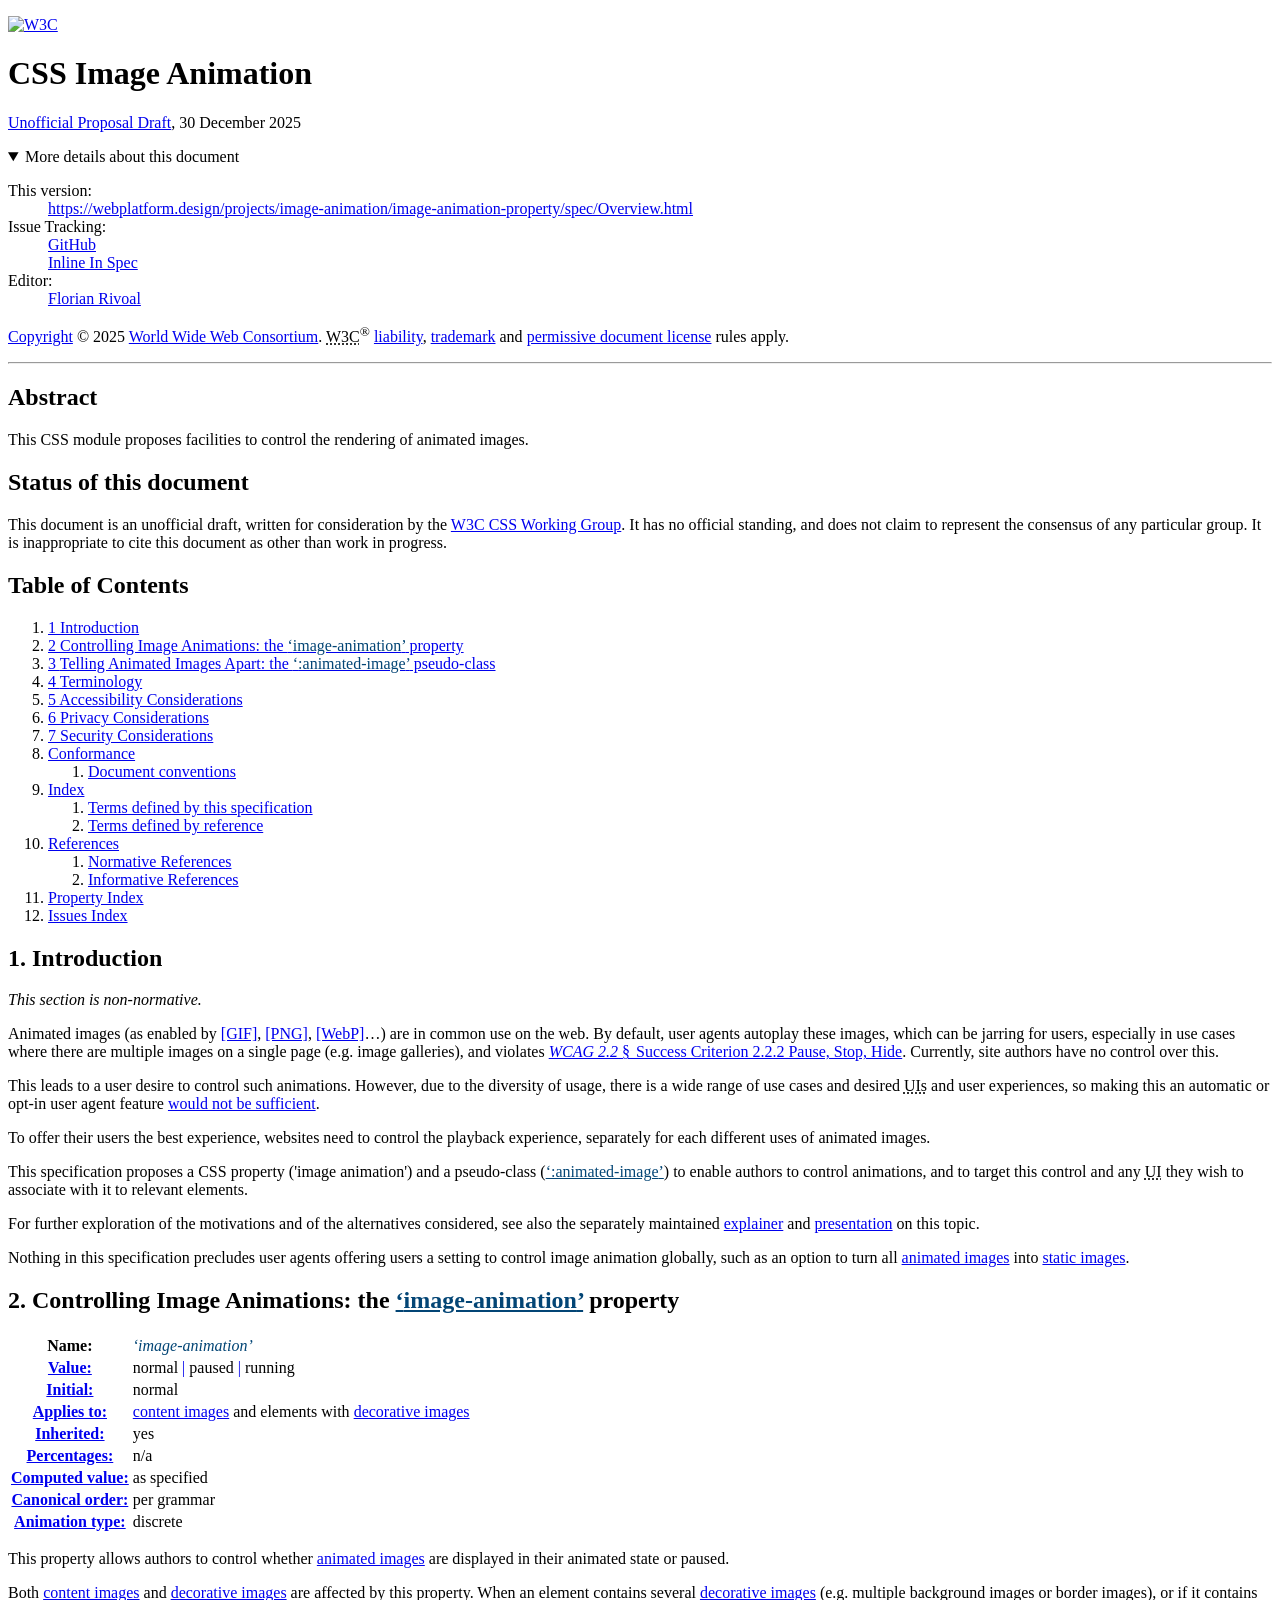
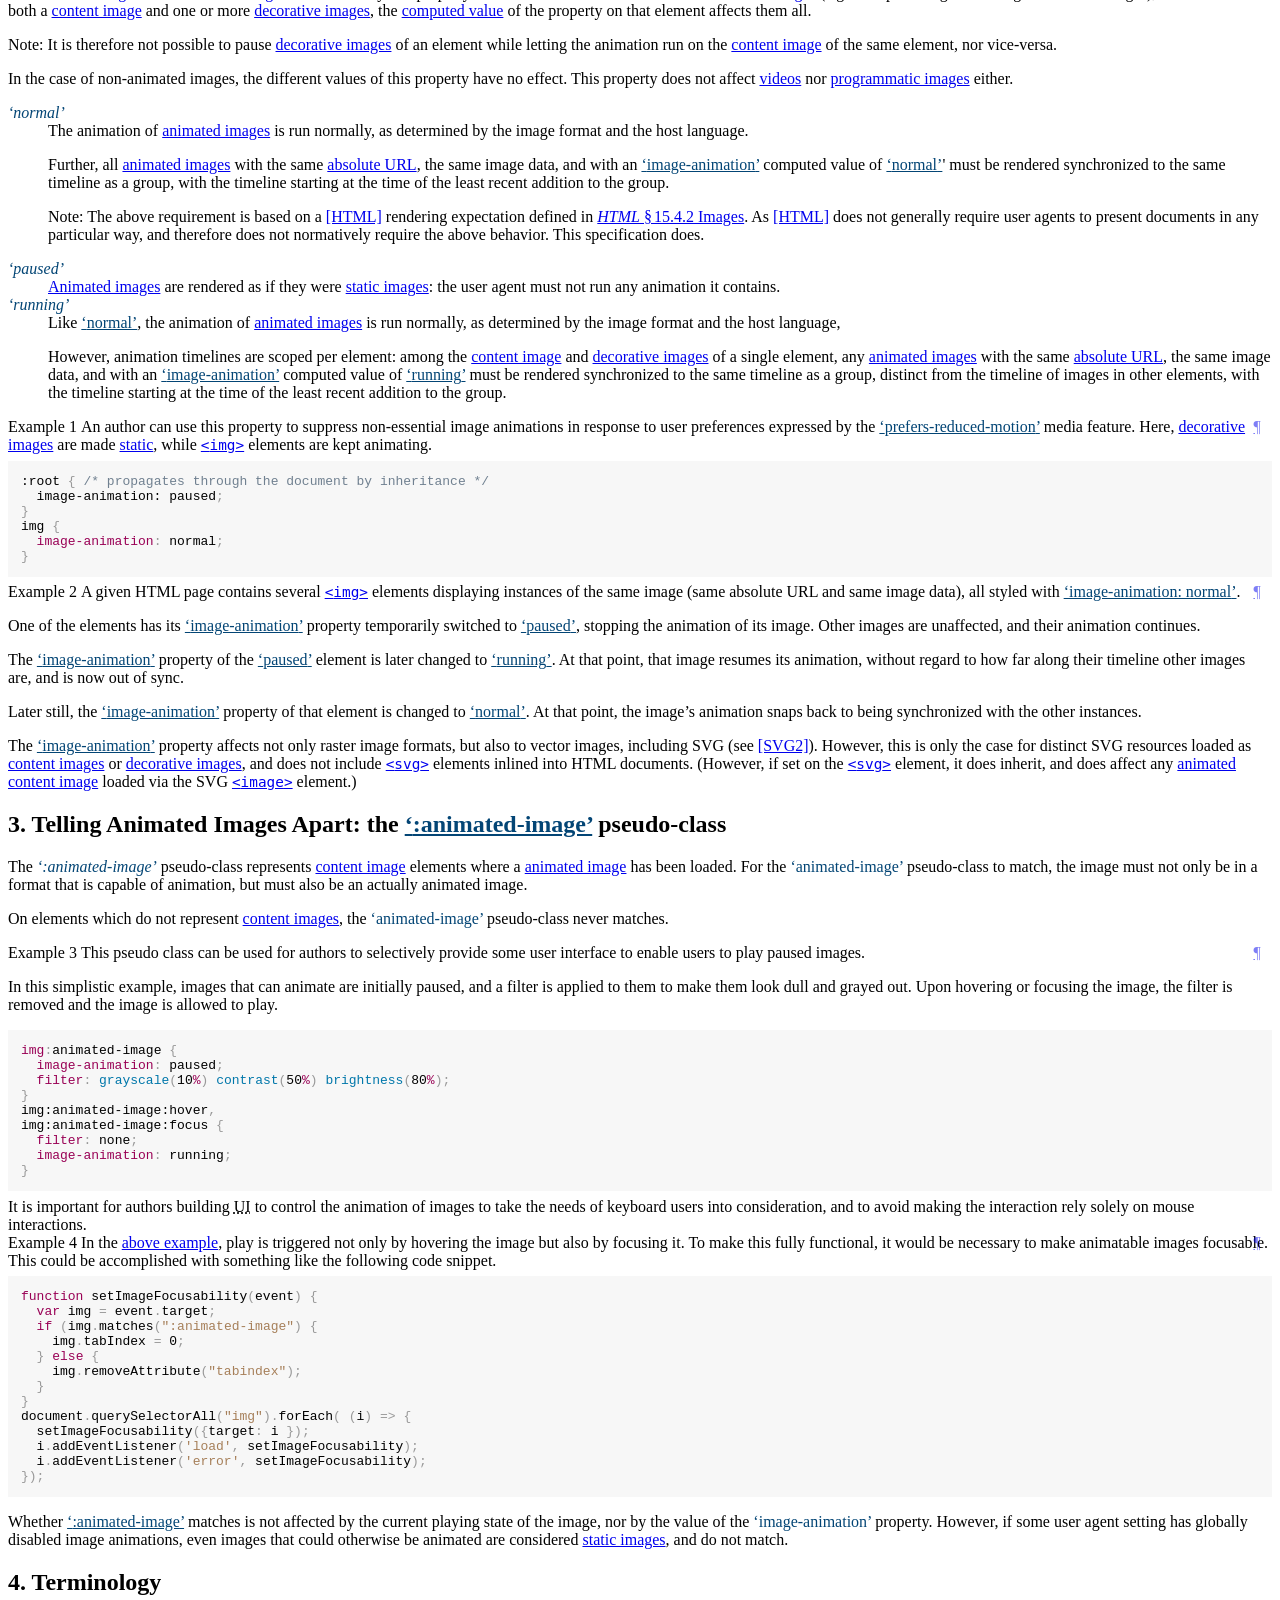
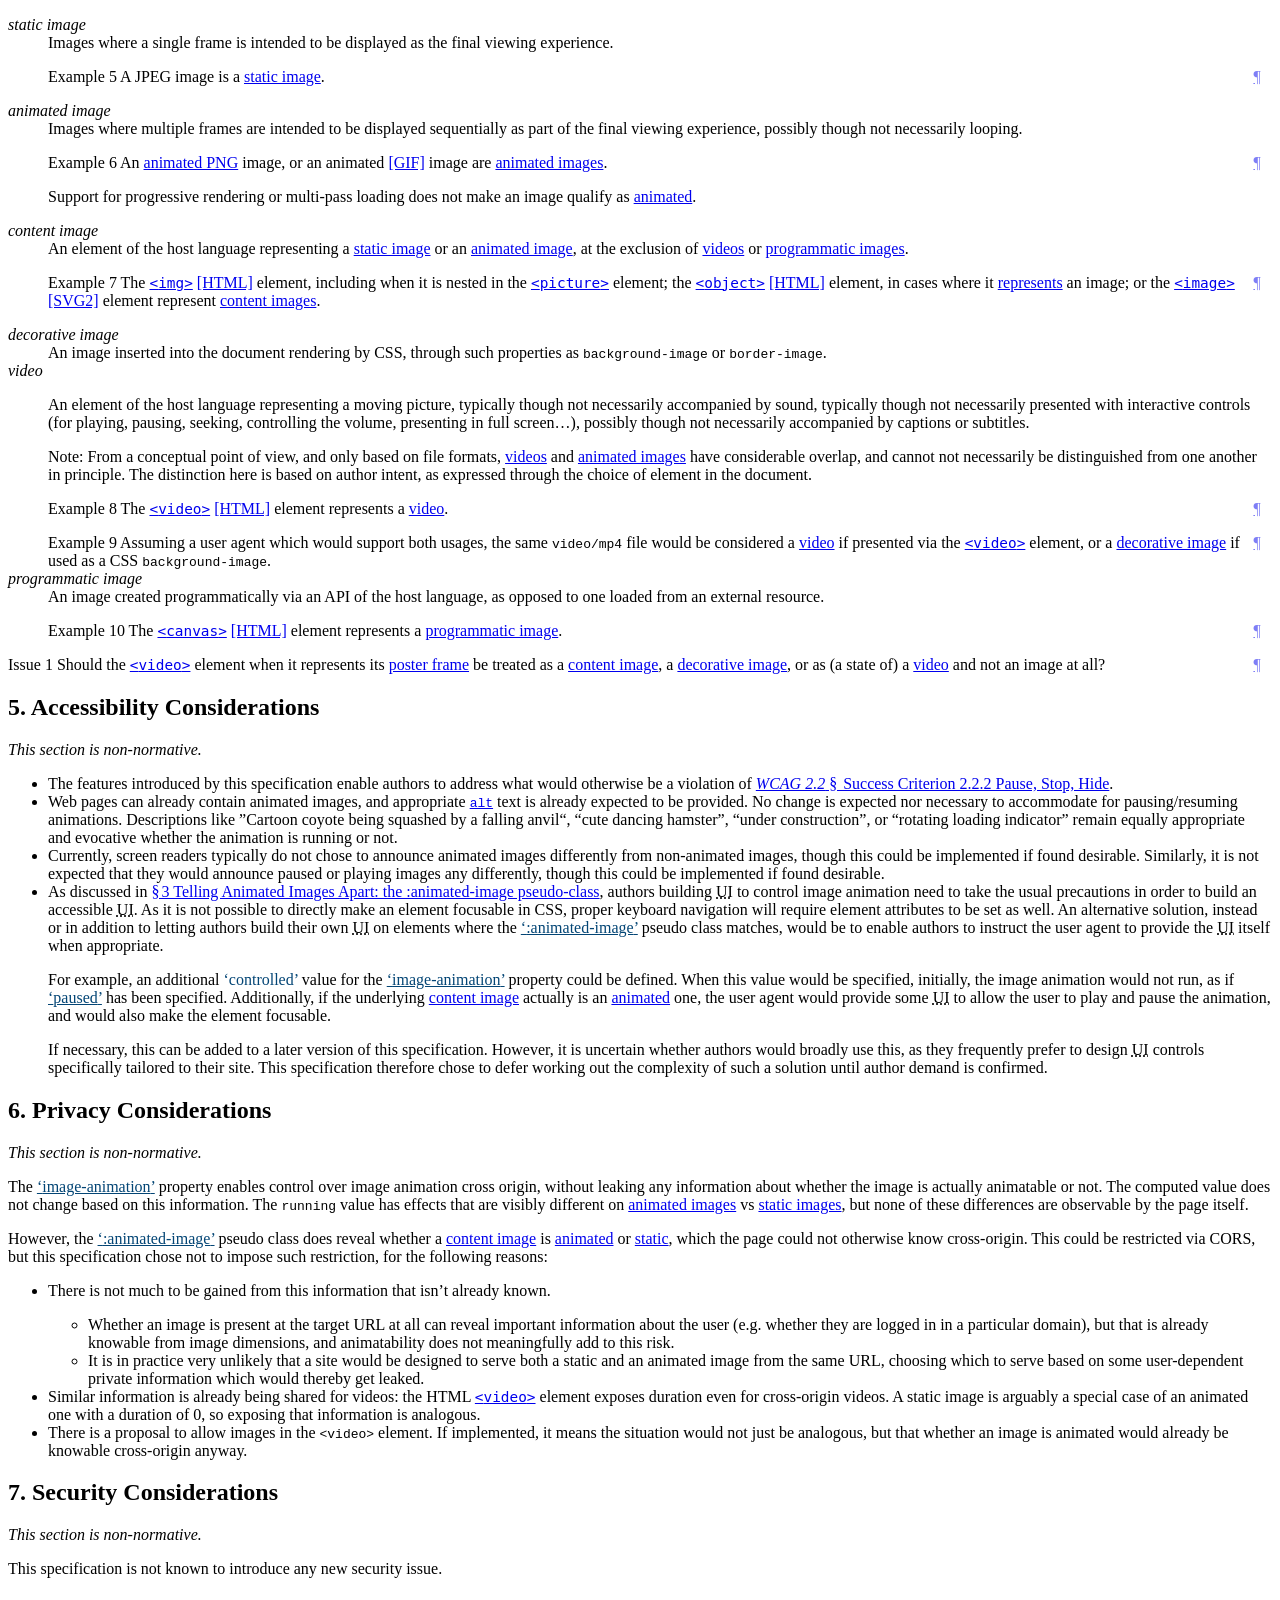
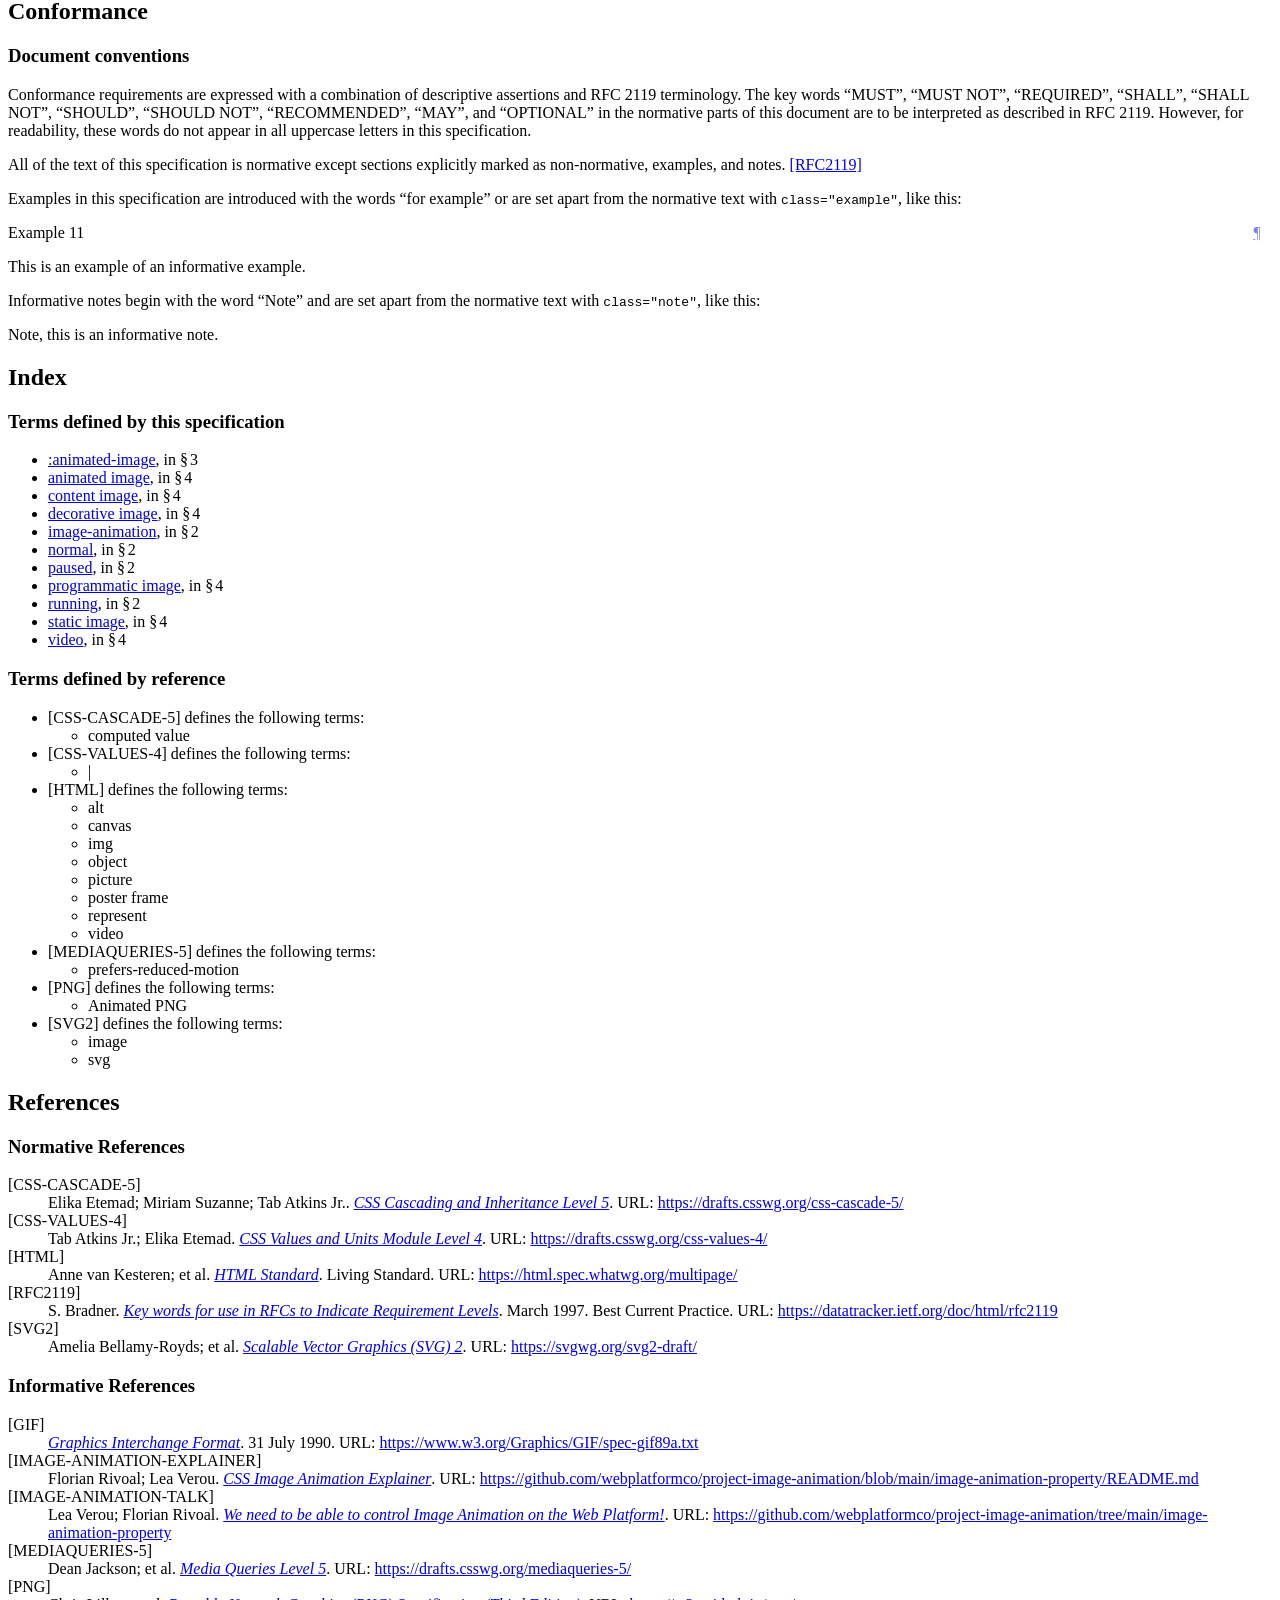
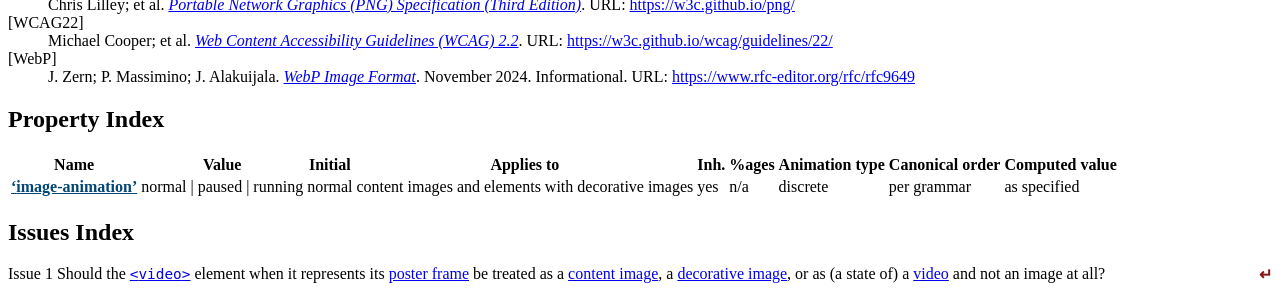
==== commit 7cc7f652: "Fix punctuation" ====
--- a/image-animation-property/spec/Overview.html
+++ b/image-animation-property/spec/Overview.html
@@ -8,7 +8,7 @@
   <meta content="Bikeshed version be42ac8f6, updated Mon Dec 22 21:45:05 2025 +0000" name="generator">
   <link href="https://webplatform.design/projects/image-animation/image-animation-property/spec/Overview.html" rel="canonical">
   <link href="https://www.w3.org/2008/site/images/favicon.ico" rel="icon">
-  <meta content="af0e8316a4fd6aa666dcb60cdbe8f137512e8026" name="revision">
+  <meta content="d6d46c30fc41490804b5b06f279cfd786bf330a7" name="revision">
   <meta content="dark light" name="color-scheme">
   <link href="https://www.w3.org/StyleSheets/TR/2021/dark.css" media="(prefers-color-scheme: dark)" rel="stylesheet" type="text/css">
 <style>/* Boilerplate: style-autolinks */
@@ -769,7 +769,7 @@
     <p>Animated images (as enabled by <a data-link-type="biblio" href="#biblio-gif" title="Graphics Interchange Format">[GIF]</a>, <a data-link-type="biblio" href="#biblio-png" title="Portable Network Graphics (PNG) Specification (Third Edition)">[PNG]</a>, <a data-link-type="biblio" href="#biblio-webp" title="WebP Image Format">[WebP]</a>…) are in common use on the web.
 	By default, user agents autoplay these images,
 	which can be jarring for users,
-	especially in use cases where there are multiple images on a single page (e.g. image galleries)
+	especially in use cases where there are multiple images on a single page (e.g. image galleries),
 	and violates <a href="https://w3c.github.io/wcag/guidelines/22/#pause-stop-hide"><cite>WCAG 2.2</cite> §  Success Criterion 2.2.2 Pause, Stop, Hide</a>.
 	Currently,
 	site authors have no control over this.</p>
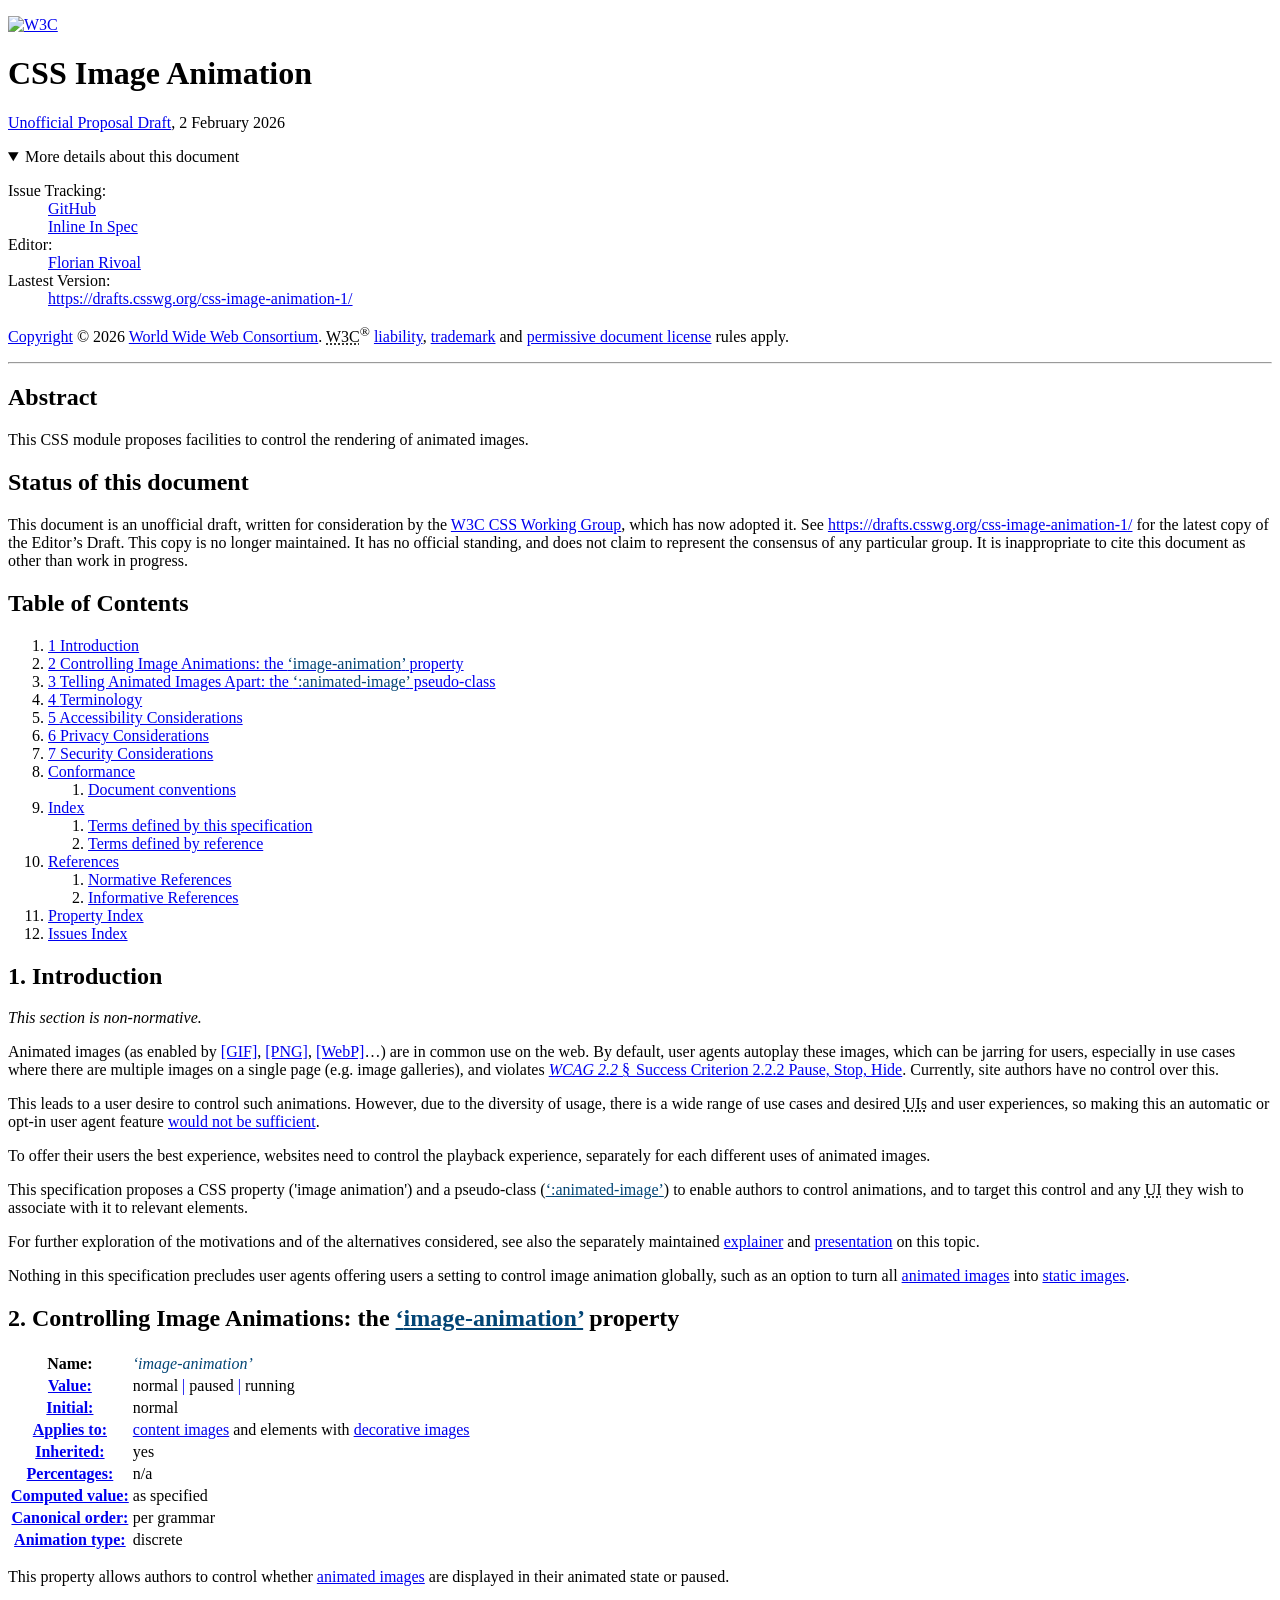
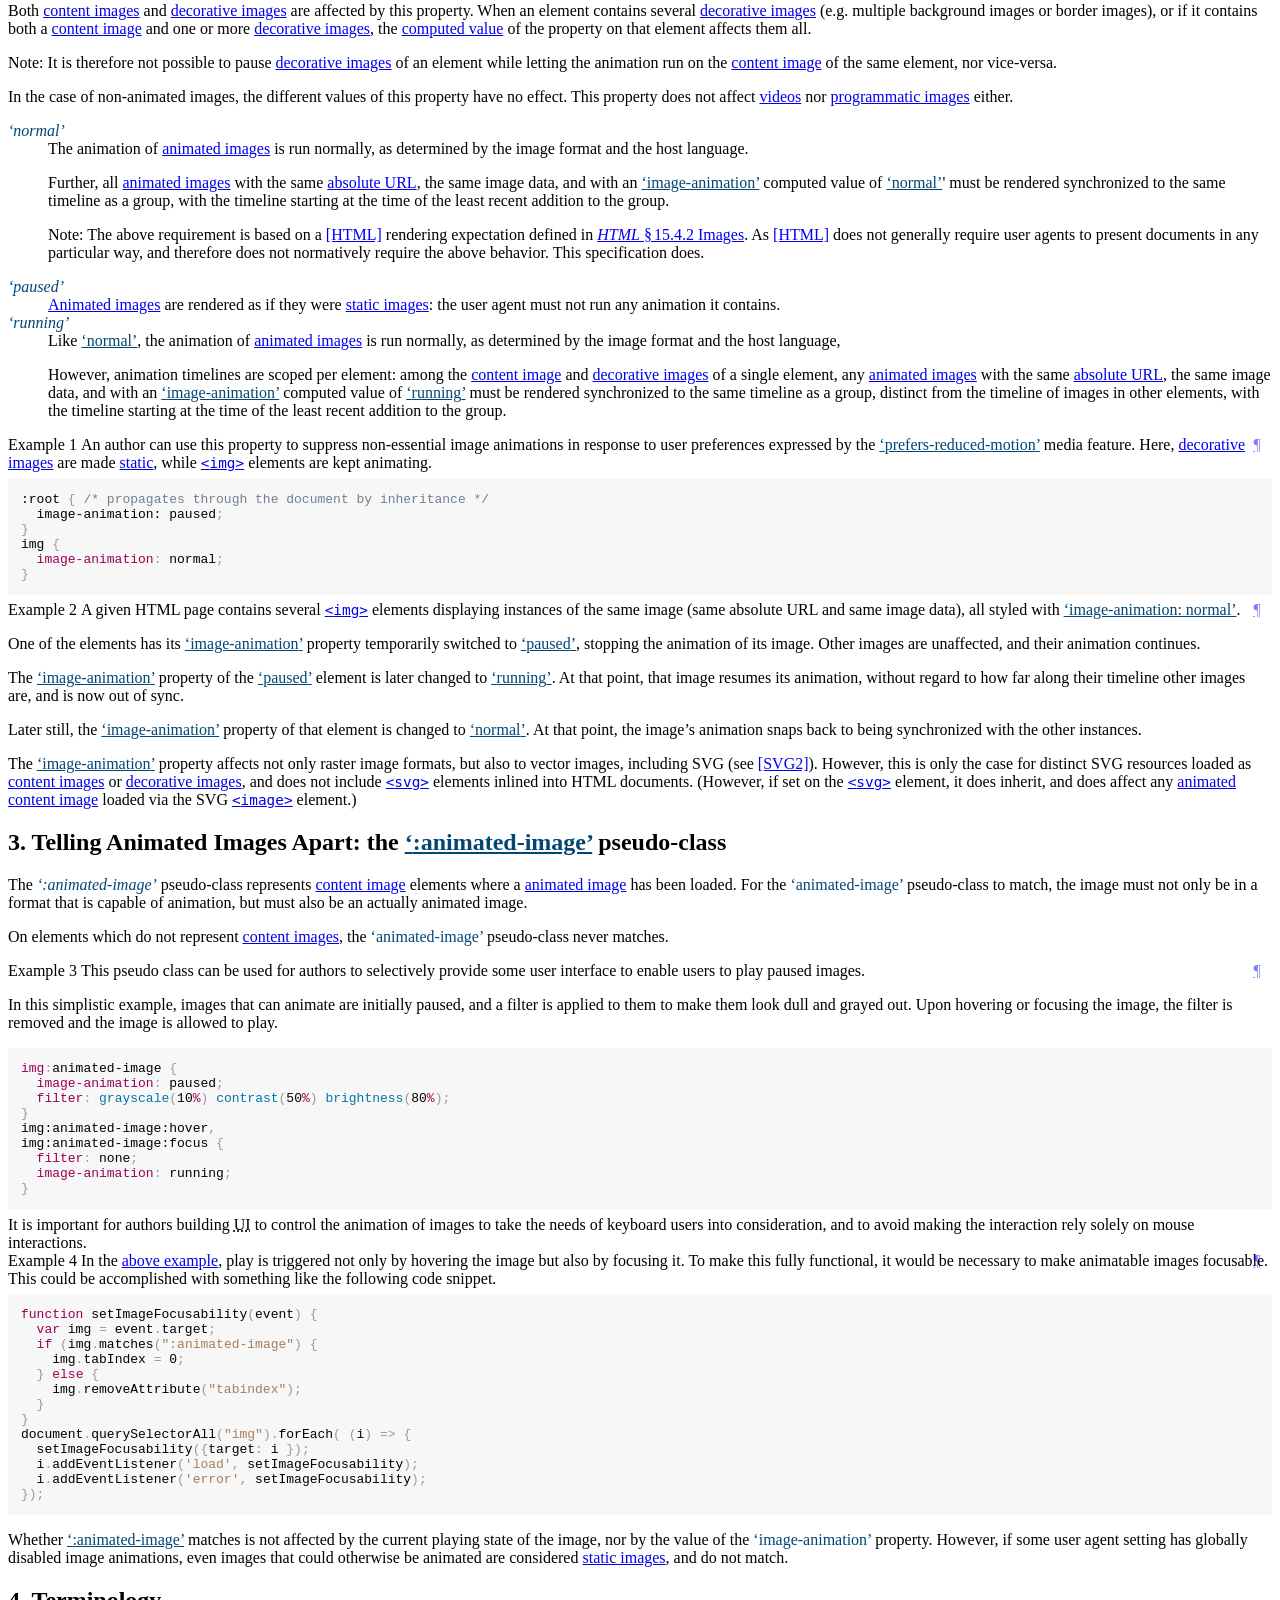
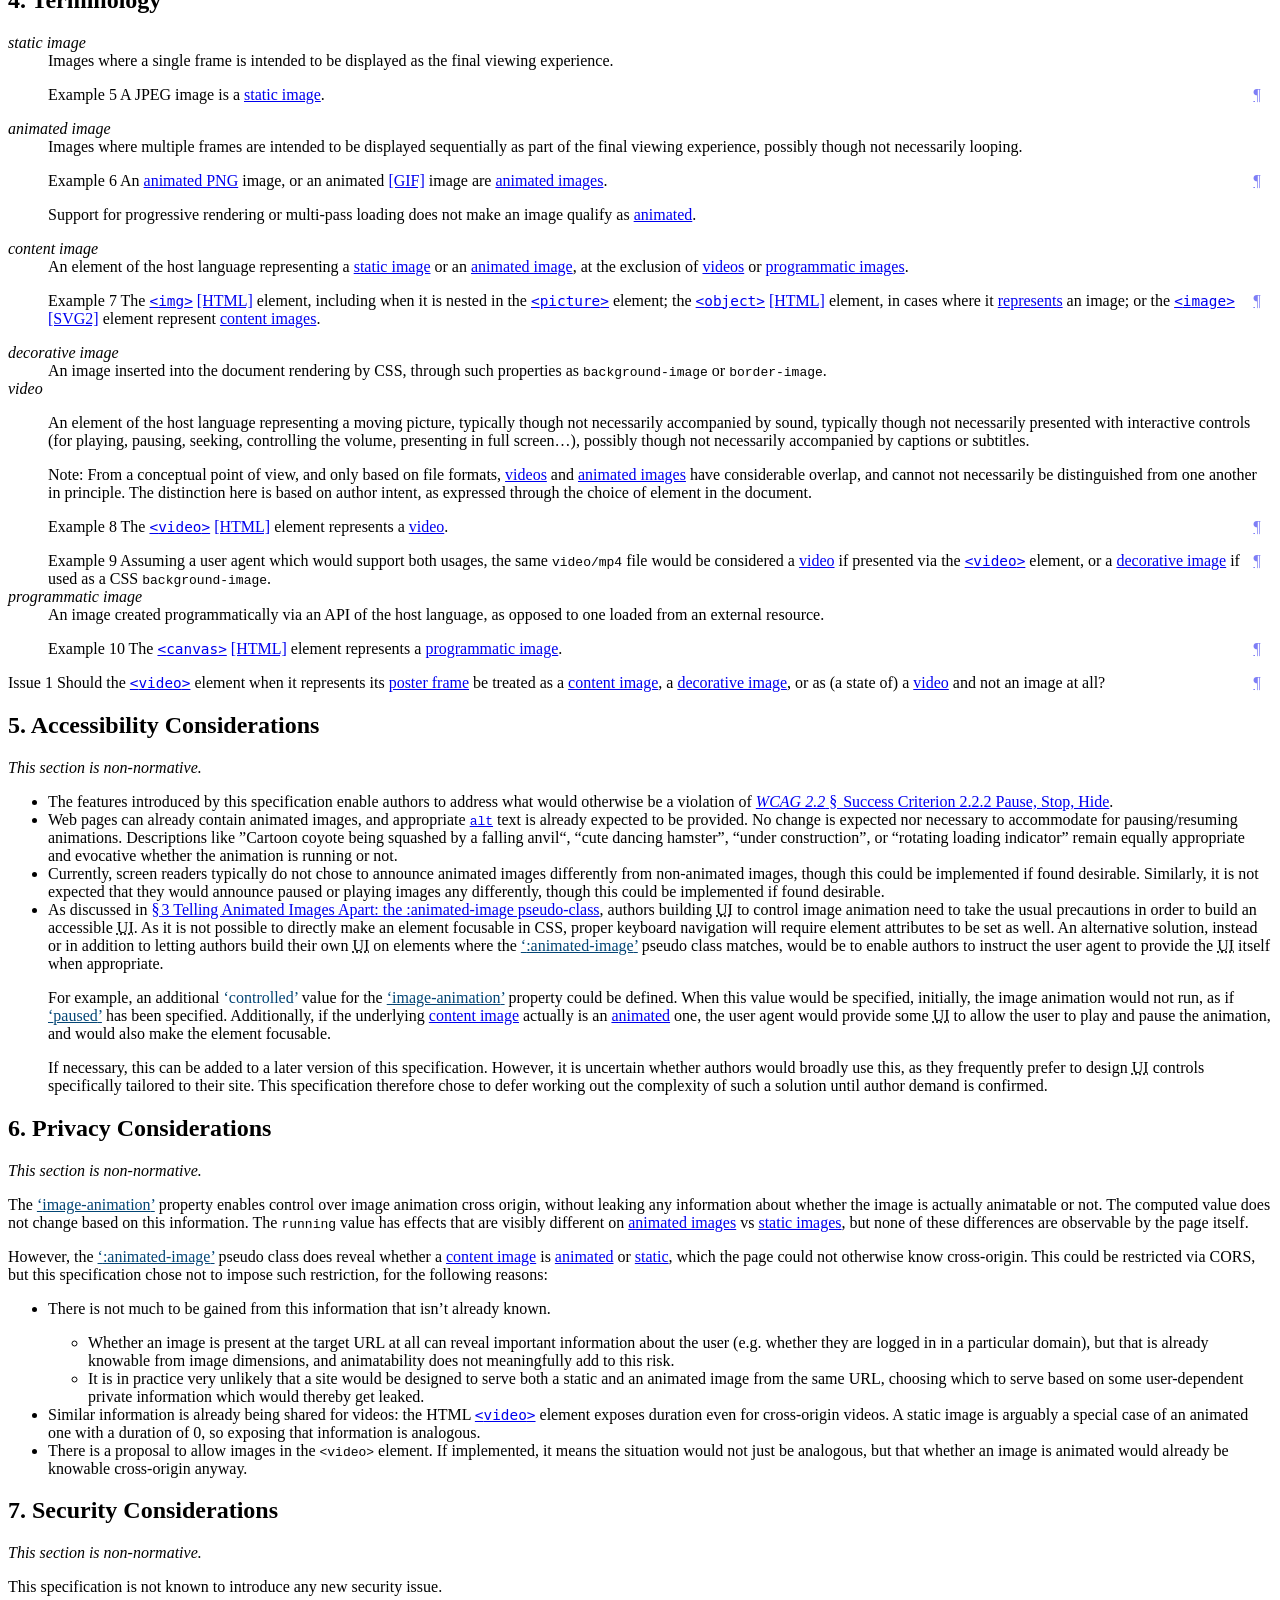
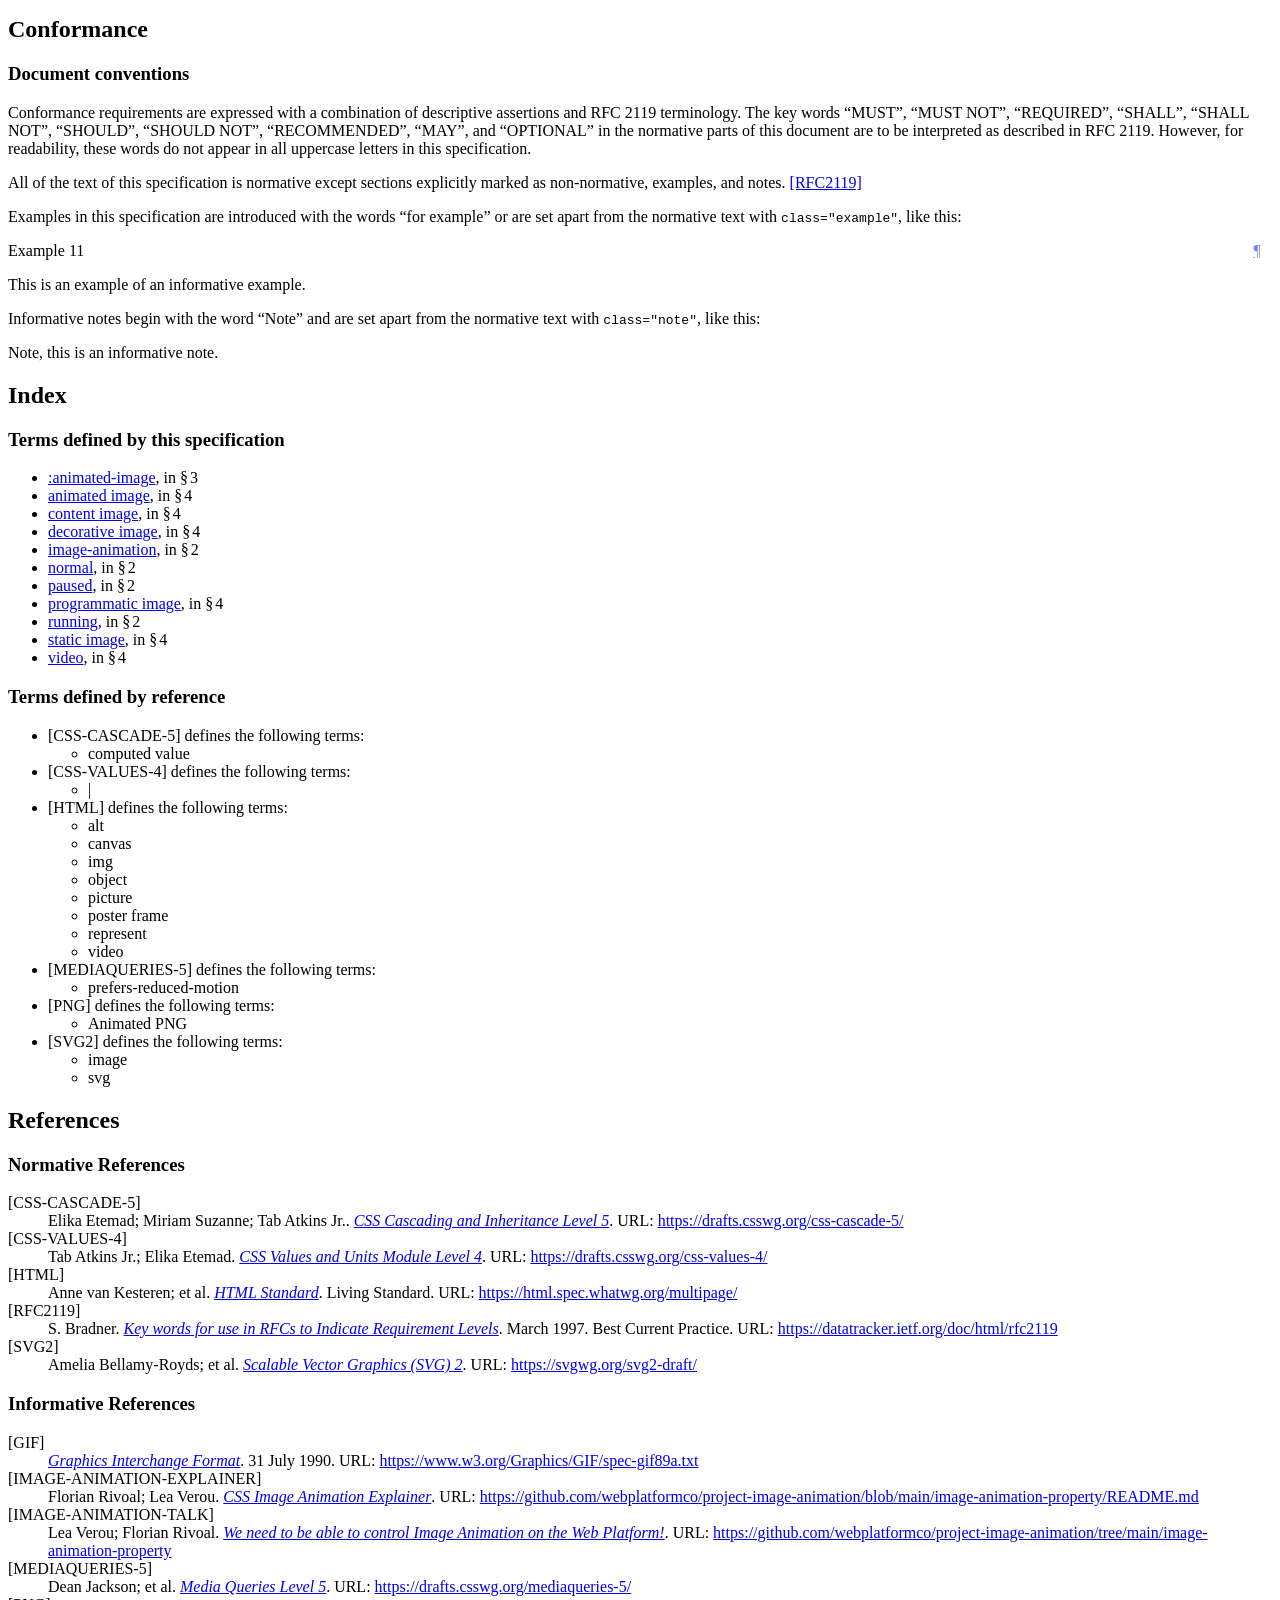
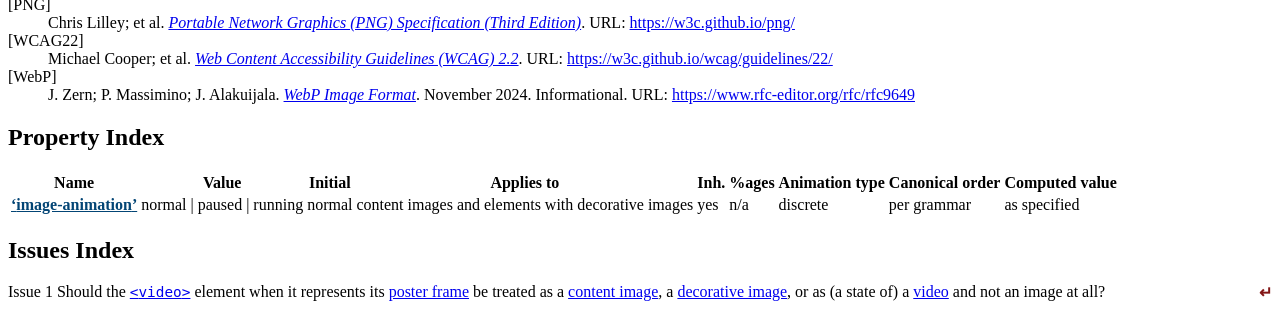
==== commit ba15d4f2: "Point to csswg URL for the css-image-animation spec" ====
--- a/image-animation-property/spec/Overview.html
+++ b/image-animation-property/spec/Overview.html
@@ -6,9 +6,9 @@
   <meta content="UD" name="w3c-status">
   <link href="https://www.w3.org/StyleSheets/TR/2021/W3C-UD" rel="stylesheet">
   <meta content="Bikeshed version be42ac8f6, updated Mon Dec 22 21:45:05 2025 +0000" name="generator">
-  <link href="https://webplatform.design/projects/image-animation/image-animation-property/spec/Overview.html" rel="canonical">
+  <link href="https://drafts.csswg.org/css-image-animation-1/" rel="canonical">
   <link href="https://www.w3.org/2008/site/images/favicon.ico" rel="icon">
-  <meta content="d6d46c30fc41490804b5b06f279cfd786bf330a7" name="revision">
+  <meta content="2ae1eb53b8548794aa43f41e34f9633d00f36e3f" name="revision">
   <meta content="dark light" name="color-scheme">
   <link href="https://www.w3.org/StyleSheets/TR/2021/dark.css" media="(prefers-color-scheme: dark)" rel="stylesheet" type="text/css">
 <style>/* Boilerplate: style-autolinks */
@@ -695,23 +695,23 @@
 </p>
    <h1 class="no-ref p-name" id="title">CSS Image Animation</h1>
    <p id="w3c-state"><a href="https://www.w3.org/standards/types/#UD">Unofficial Proposal Draft</a>,
-    <time class="dt-updated" datetime="2025-12-30">30 December 2025</time></p>
+    <time class="dt-updated" datetime="2026-02-02">2 February 2026</time></p>
    <details open>
     <summary>More details about this document</summary>
     <div data-fill-with="spec-metadata">
      <dl>
-      <dt>This version:
-      <dd><a class="u-url" href="https://webplatform.design/projects/image-animation/image-animation-property/spec/Overview.html">https://webplatform.design/projects/image-animation/image-animation-property/spec/Overview.html</a>
       <dt>Issue Tracking:
-      <dd><a href="https://github.com/webplatformco/project-image-animation/issues/">GitHub</a>
+      <dd><a href="https://github.com/w3c/csswg-drafts/issues/">GitHub</a>
       <dd><a href="#issues-index">Inline In Spec</a>
       <dt class="editor">Editor:
       <dd class="editor h-card p-author vcard"><a class="fn p-name u-url url" href="http://florian.rivoal.net">Florian Rivoal</a>
+      <dt>Lastest Version:
+      <dd><a href="https://drafts.csswg.org/css-image-animation-1/">https://drafts.csswg.org/css-image-animation-1/</a>
      </dl>
     </div>
    </details>
    <div data-fill-with="warning"></div>
-   <p class="copyright" data-fill-with="copyright"><a href="https://www.w3.org/policies/#copyright">Copyright</a> © 2025 <a href="https://www.w3.org/">World Wide Web Consortium</a>. <abbr title="World Wide Web Consortium">W3C</abbr><sup>®</sup> <a href="https://www.w3.org/policies/#Legal_Disclaimer">liability</a>, <a href="https://www.w3.org/policies/#W3C_Trademarks">trademark</a> and <a href="https://www.w3.org/copyright/software-license/" rel="license" title="W3C Software and Document License">permissive document license</a> rules apply.
+   <p class="copyright" data-fill-with="copyright"><a href="https://www.w3.org/policies/#copyright">Copyright</a> © 2026 <a href="https://www.w3.org/">World Wide Web Consortium</a>. <abbr title="World Wide Web Consortium">W3C</abbr><sup>®</sup> <a href="https://www.w3.org/policies/#Legal_Disclaimer">liability</a>, <a href="https://www.w3.org/policies/#W3C_Trademarks">trademark</a> and <a href="https://www.w3.org/copyright/software-license/" rel="license" title="W3C Software and Document License">permissive document license</a> rules apply.
 </p>
    <hr title="Separator for header">
   </div>
@@ -723,7 +723,11 @@
   <div data-fill-with="status">
    <p></p>
    <p>This document is an unofficial draft,
-written for consideration by the <a href="https://www.w3.org/groups/wg/css/">W3C CSS Working Group</a>.
+written for consideration by the <a href="https://www.w3.org/groups/wg/css/">W3C CSS Working Group</a>,
+which has now adopted it.
+See <a href="https://drafts.csswg.org/css-image-animation-1/">https://drafts.csswg.org/css-image-animation-1/</a>
+for the latest copy of the Editor’s Draft.
+This copy is no longer maintained.
 It has no official standing,
 and does not claim to represent the consensus of any particular group.
 It is inappropriate to cite this document as other than work in progress.</p>
